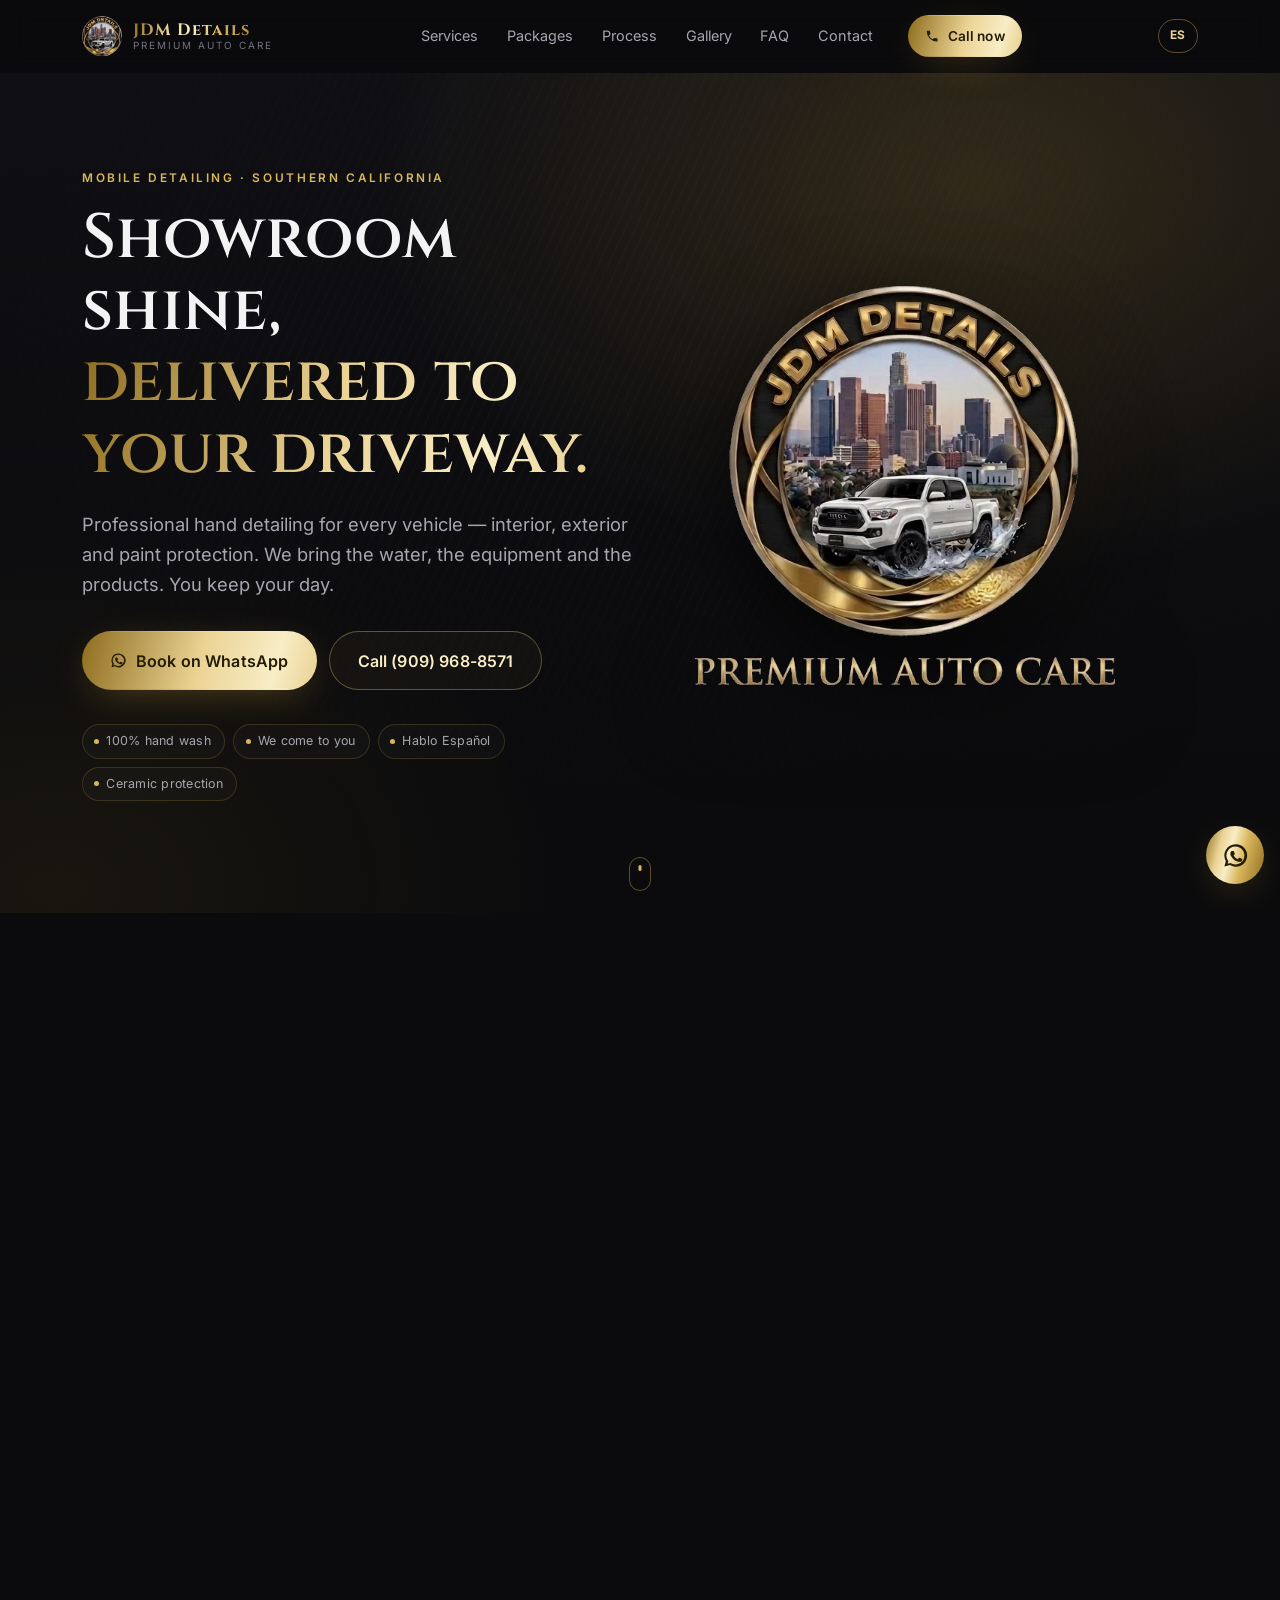
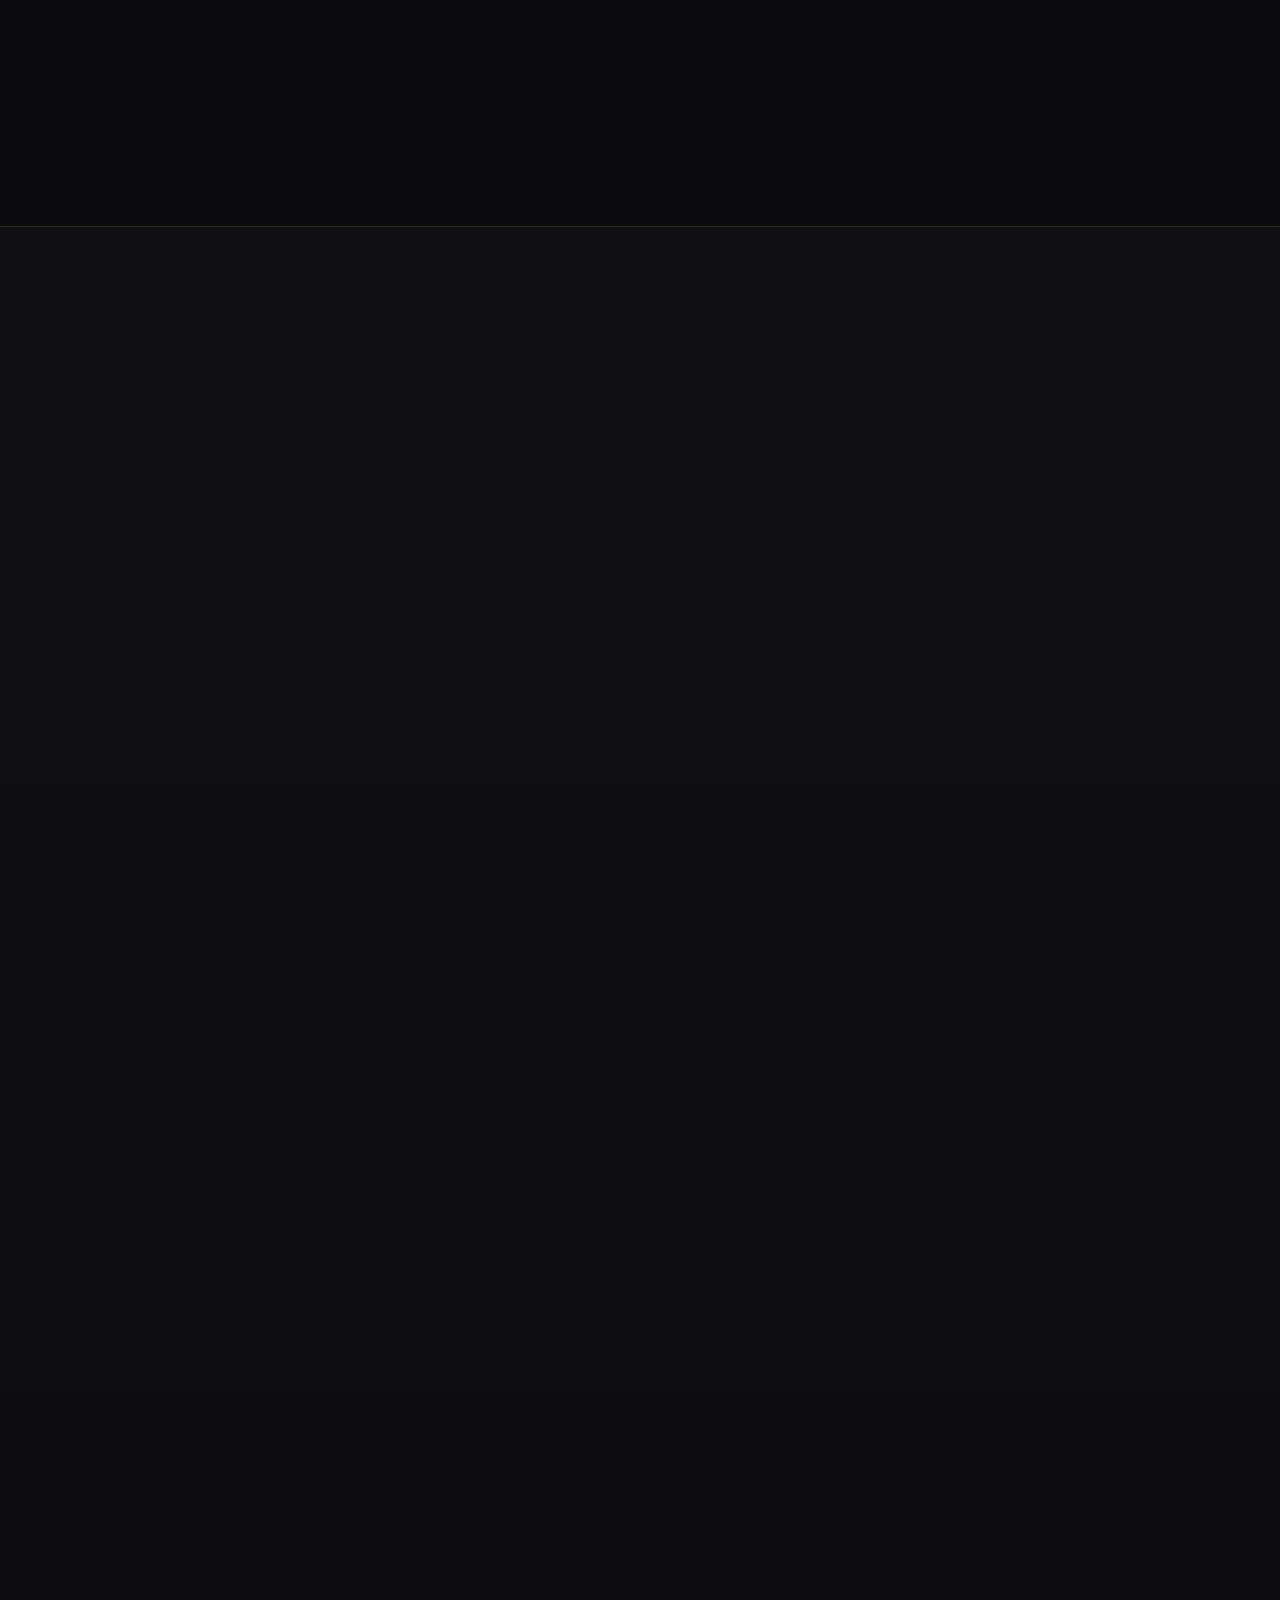
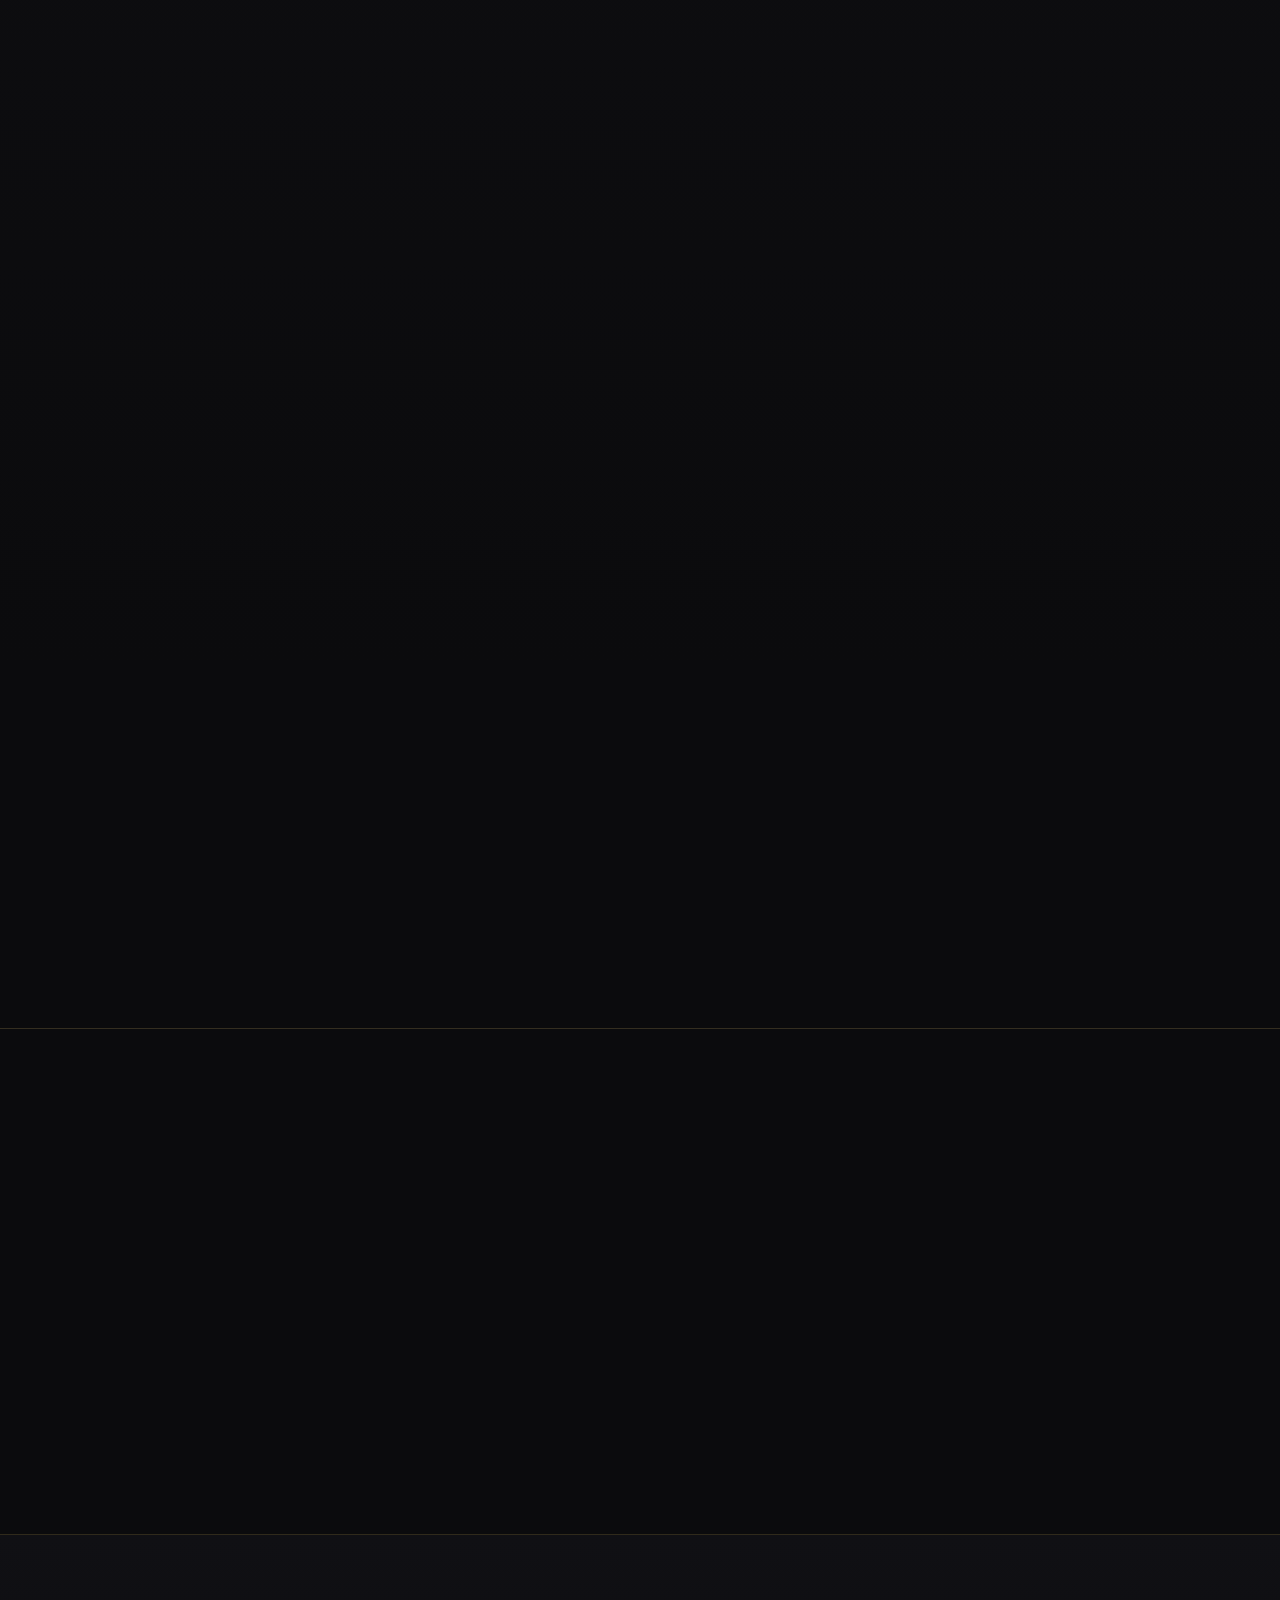
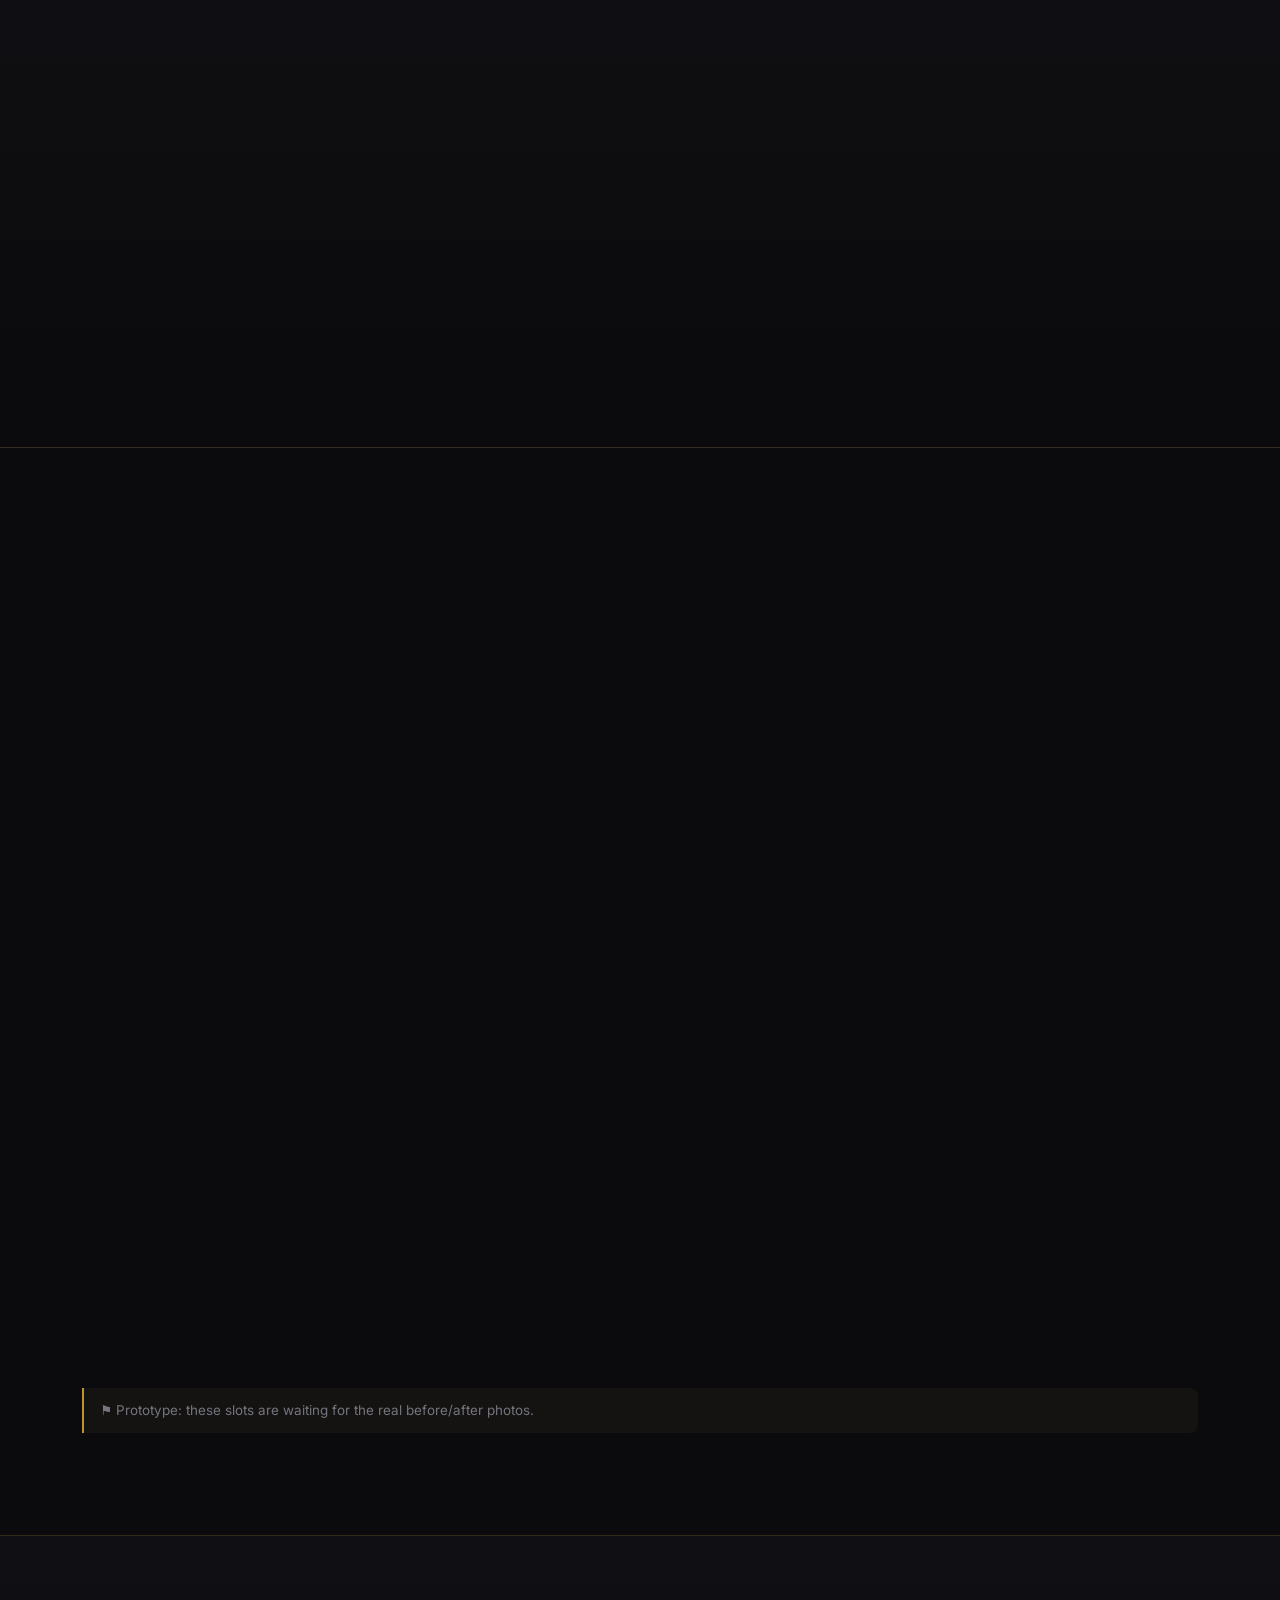
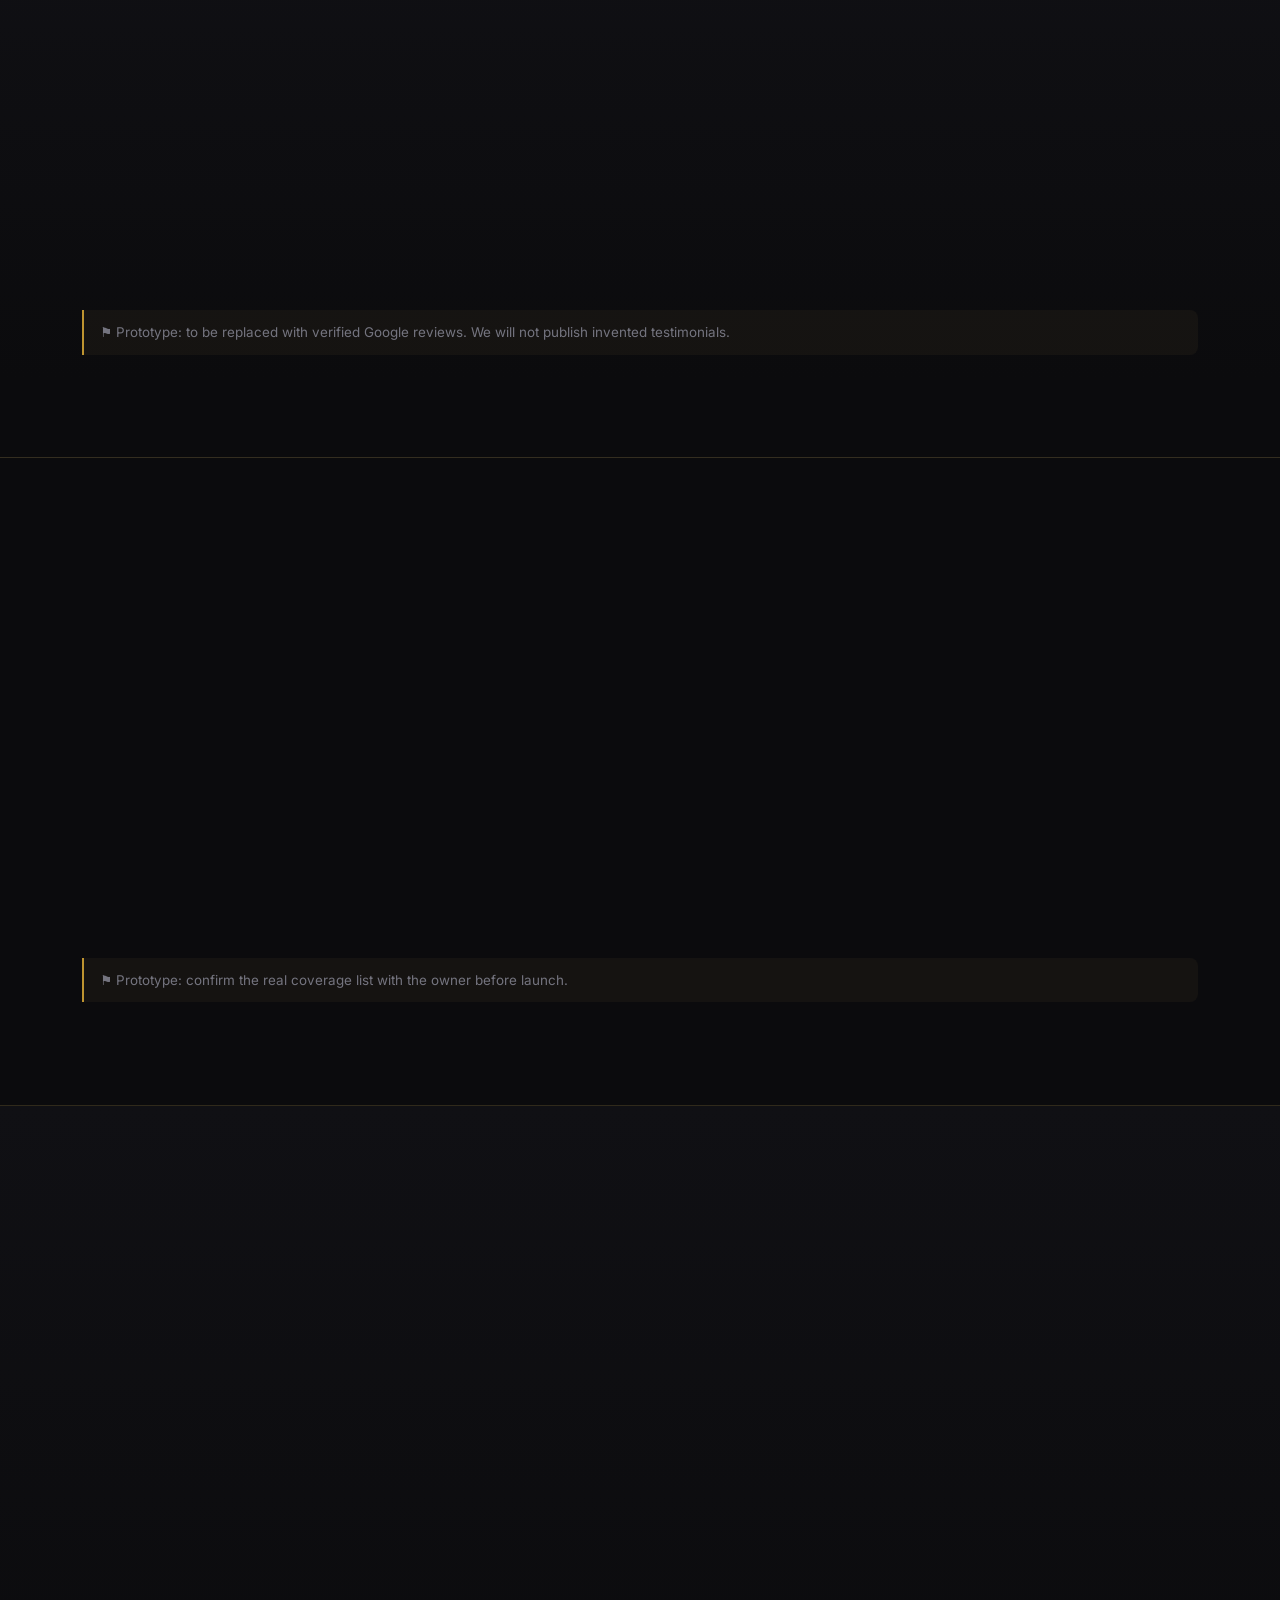
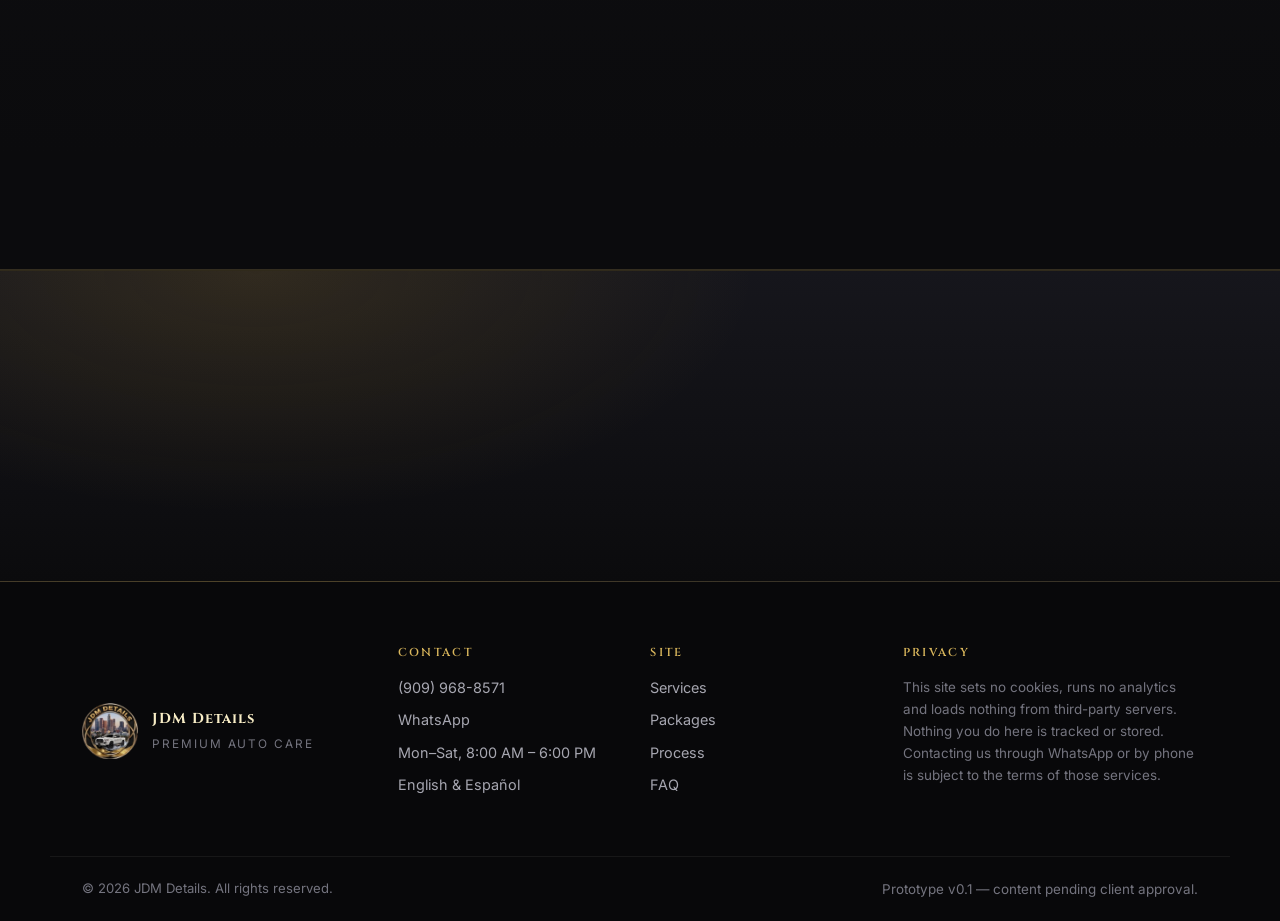
==== index.html @ 89bdc52e "feat: prototipo v0.1 del sitio de JDM Details Sitio informativo one-page, responsive y bilingue EN/E" ====
<!DOCTYPE html>
<html lang="en" data-lang="en">
<head>
<meta charset="utf-8">
<meta name="viewport" content="width=device-width, initial-scale=1, viewport-fit=cover">
<meta http-equiv="Content-Security-Policy" content="default-src 'self'; img-src 'self' data:; style-src 'self'; script-src 'self'; font-src 'self'; connect-src 'none'; object-src 'none'; base-uri 'none'; form-action 'none'; frame-ancestors 'none'; upgrade-insecure-requests">
<meta name="referrer" content="strict-origin-when-cross-origin">
<meta name="color-scheme" content="dark">
<meta name="theme-color" content="#0B0B0D">

<title>JDM Details — Premium Auto Care | Mobile Detailing</title>
<meta name="description" content="Professional mobile auto detailing. Hand wash, deep interior cleaning, clay bar decontamination and ceramic spray protection. We come to you. Hablo Español. Call (909) 968-8571.">
<link rel="canonical" href="https://jdmdetails.com/">

<meta property="og:type" content="website">
<meta property="og:site_name" content="JDM Details">
<meta property="og:title" content="JDM Details — Premium Auto Care">
<meta property="og:description" content="Professional mobile auto detailing. Showroom shine, delivered to your driveway. Hablo Español.">
<meta property="og:url" content="https://jdmdetails.com/">
<meta property="og:image" content="https://jdmdetails.com/assets/img/og-image.jpg">
<meta property="og:image:width" content="1200">
<meta property="og:image:height" content="630">
<meta property="og:image:alt" content="JDM Details — Premium Auto Care">
<meta name="twitter:card" content="summary_large_image">

<link rel="icon" href="/favicon.ico" sizes="any">
<link rel="icon" href="/assets/img/favicon-32.png" type="image/png" sizes="32x32">
<link rel="apple-touch-icon" href="/assets/img/apple-touch-icon.png">
<link rel="manifest" href="/site.webmanifest">

<link rel="preload" href="/assets/fonts/cinzel-latin.woff2" as="font" type="font/woff2" crossorigin>
<link rel="preload" href="/assets/fonts/inter-latin.woff2" as="font" type="font/woff2" crossorigin>
<link rel="stylesheet" href="/assets/css/styles.css">
<script src="/assets/js/main.js" defer></script>
</head>
<body>

<a class="skip-link" href="#main" data-i18n="a11y.skip">Skip to content</a>

<!-- ══ HEADER ══ -->
<header class="site-header" id="site-header">
  <div class="container header-inner">
    <a class="brand" href="#top" aria-label="JDM Details — Premium Auto Care">
      <picture>
        <source srcset="/assets/img/logo-emblem.webp" type="image/webp">
        <img src="/assets/img/logo-emblem.png" alt="" width="512" height="512" class="brand-mark" decoding="async">
      </picture>
      <span class="brand-text">
        <strong>JDM Details</strong>
        <em data-i18n="brand.tagline">Premium Auto Care</em>
      </span>
    </a>

    <nav class="nav" id="nav" aria-label="Main">
      <ul class="nav-list">
        <li><a href="#services" data-i18n="nav.services">Services</a></li>
        <li><a href="#packages" data-i18n="nav.packages">Packages</a></li>
        <li><a href="#process" data-i18n="nav.process">Process</a></li>
        <li><a href="#gallery" data-i18n="nav.gallery">Gallery</a></li>
        <li><a href="#faq" data-i18n="nav.faq">FAQ</a></li>
        <li><a href="#contact" data-i18n="nav.contact">Contact</a></li>
      </ul>
      <div class="nav-actions">
        <a class="btn btn-gold btn-sm" href="tel:+19099688571">
          <svg class="ico" viewBox="0 0 24 24" aria-hidden="true"><path d="M6.6 10.8a15.1 15.1 0 0 0 6.6 6.6l2.2-2.2a1 1 0 0 1 1-.24 11.4 11.4 0 0 0 3.6.58 1 1 0 0 1 1 1V20a1 1 0 0 1-1 1A17 17 0 0 1 3 4a1 1 0 0 1 1-1h3.5a1 1 0 0 1 1 1 11.4 11.4 0 0 0 .58 3.6 1 1 0 0 1-.25 1z"/></svg>
          <span data-i18n="cta.call">Call now</span>
        </a>
      </div>
    </nav>

    <!-- Always visible, on every breakpoint -->
    <div class="header-side">
      <button type="button" class="lang-toggle" id="lang-toggle" aria-label="Cambiar a español">
        <span aria-hidden="true">ES</span>
      </button>
      <button type="button" class="burger" id="burger" aria-controls="nav" aria-expanded="false" aria-label="Open menu">
        <span></span><span></span><span></span>
      </button>
    </div>
  </div>
</header>

<main id="main">

<!-- ══ HERO ══ -->
<section class="hero" id="top">
  <div class="hero-bg" aria-hidden="true"></div>
  <div class="container hero-inner">
    <div class="hero-copy">
      <p class="eyebrow" data-i18n="hero.eyebrow">Mobile detailing · Southern California</p>
      <h1 class="hero-title">
        <span data-i18n="hero.title.1">Showroom shine,</span>
        <span class="grad" data-i18n="hero.title.2">delivered to your driveway.</span>
      </h1>
      <p class="hero-sub" data-i18n="hero.sub">Professional hand detailing for every vehicle — interior, exterior and paint protection. We bring the water, the equipment and the products. You keep your day.</p>

      <div class="hero-cta">
        <a class="btn btn-gold btn-lg" href="https://wa.me/19099688571?text=Hi%20JDM%20Details%2C%20I%27d%20like%20to%20book%20a%20detail." target="_blank" rel="noopener noreferrer">
          <svg class="ico" viewBox="0 0 24 24" aria-hidden="true"><path d="M12 2a10 10 0 0 0-8.6 15l-1.3 4.8 5-1.3A10 10 0 1 0 12 2m0 2a8 8 0 1 1-4.1 14.9l-.4-.2-2.5.7.7-2.4-.3-.4A8 8 0 0 1 12 4m-3 3.9c-.2 0-.5.1-.7.4-.3.3-.9.9-.9 2.1s.9 2.4 1 2.6c.2.2 1.8 2.9 4.5 3.9 2.2.9 2.7.7 3.2.7s1.5-.6 1.7-1.2.2-1.1.2-1.2l-.5-.3-1.8-.9c-.2-.1-.4-.2-.6.1l-.8 1c-.2.2-.3.2-.5.1a6.5 6.5 0 0 1-1.9-1.2 7.2 7.2 0 0 1-1.4-1.7c-.1-.3 0-.4.1-.5l.4-.5.3-.5v-.5l-.8-2c-.2-.5-.4-.4-.6-.4z"/></svg>
          <span data-i18n="cta.whatsapp">Book on WhatsApp</span>
        </a>
        <a class="btn btn-ghost btn-lg" href="tel:+19099688571">
          <span data-i18n="cta.callNumber">Call (909) 968-8571</span>
        </a>
      </div>

      <ul class="chips" aria-label="Highlights">
        <li data-i18n="chip.1">100% hand wash</li>
        <li data-i18n="chip.2">We come to you</li>
        <li data-i18n="chip.3">Hablo Español</li>
        <li data-i18n="chip.4">Ceramic protection</li>
      </ul>
    </div>

    <div class="hero-logo">
      <div class="logo-glow" aria-hidden="true"></div>
      <picture>
        <source srcset="/assets/img/logo-lockup.webp" type="image/webp">
        <img src="/assets/img/logo-lockup.png" alt="JDM Details — Premium Auto Care" width="560" height="532" fetchpriority="high" decoding="async">
      </picture>
    </div>
  </div>

  <a class="scroll-hint" href="#services" aria-hidden="true" tabindex="-1"><span></span></a>
</section>

<!-- ══ SERVICES ══ -->
<section class="section" id="services" aria-labelledby="services-h">
  <div class="container">
    <header class="section-head">
      <p class="eyebrow" data-i18n="services.eyebrow">What we do</p>
      <h2 id="services-h" data-i18n="services.title">Detailing done by hand, start to finish</h2>
      <p class="lede" data-i18n="services.lede">No brushes, no shortcuts. Every step below is part of how we work — combine them in the package that fits your car.</p>
    </header>

    <div class="grid grid-3">
      <article class="card">
        <div class="card-ico" aria-hidden="true">
          <svg viewBox="0 0 24 24"><path d="M12 2.7c-2.6 3.5-5.6 7-5.6 10.4a5.6 5.6 0 1 0 11.2 0c0-3.4-3-6.9-5.6-10.4"/></svg>
        </div>
        <h3 data-i18n="svc.1.t">Hand wash &amp; dry</h3>
        <p data-i18n="svc.1.d">Two-bucket hand wash with pH-balanced soap, finished with a scratch-free microfiber dry.</p>
      </article>

      <article class="card">
        <div class="card-ico" aria-hidden="true">
          <svg viewBox="0 0 24 24"><circle cx="12" cy="12" r="8.6"/><circle cx="12" cy="12" r="3.4"/><path d="M12 3.4v5.2M12 15.4v5.2M3.4 12h5.2M15.4 12h5.2"/></svg>
        </div>
        <h3 data-i18n="svc.2.t">Wheels &amp; tires</h3>
        <p data-i18n="svc.2.d">Deep wheel and barrel cleaning, brake dust removal and a high-gloss tire dressing.</p>
      </article>

      <article class="card">
        <div class="card-ico" aria-hidden="true">
          <svg viewBox="0 0 24 24"><path d="M4.5 12.5 12 5l7.5 7.5"/><path d="M6.5 11v7.5h11V11"/><path d="M9.8 18.5v-4h4.4v4"/></svg>
        </div>
        <h3 data-i18n="svc.3.t">Full interior clean</h3>
        <p data-i18n="svc.3.d">Vacuum of seats, carpets, mats and trunk, plus a full wipe-down of dash, console and door panels.</p>
      </article>

      <article class="card">
        <div class="card-ico" aria-hidden="true">
          <svg viewBox="0 0 24 24"><path d="M6 20V9.5C6 6.5 8.7 4 12 4s6 2.5 6 5.5V20z"/><path d="M6 14.5h12"/><path d="M9.5 20v-5.5M14.5 20v-5.5"/></svg>
        </div>
        <h3 data-i18n="svc.4.t">Shampoo extraction</h3>
        <p data-i18n="svc.4.d">Hot-water shampoo extraction that lifts stains and embedded dirt out of cloth seats and carpets.</p>
      </article>

      <article class="card">
        <div class="card-ico" aria-hidden="true">
          <svg viewBox="0 0 24 24"><rect x="4.5" y="7.5" width="15" height="9" rx="2"/><path d="M4.5 12h15"/><path d="M8 4.5v3M16 16.5v3"/></svg>
        </div>
        <h3 data-i18n="svc.5.t">Clay bar decontamination</h3>
        <p data-i18n="svc.5.d">Removes iron, road grime and bonded contaminants a wash can't reach, leaving the paint glass-smooth.</p>
      </article>

      <article class="card">
        <div class="card-ico" aria-hidden="true">
          <svg viewBox="0 0 24 24"><path d="M12 3.2 19 6v6.2c0 4-2.9 7.2-7 8.6-4.1-1.4-7-4.6-7-8.6V6z"/><path d="m9.2 12.2 2 2 3.6-3.9"/></svg>
        </div>
        <h3 data-i18n="svc.6.t">Ceramic spray protection</h3>
        <p data-i18n="svc.6.d">Premium ceramic spray wax for extreme gloss, water repellency and lasting protection.</p>
      </article>
    </div>
  </div>
</section>

<!-- ══ PACKAGES ══ -->
<section class="section section-alt" id="packages" aria-labelledby="packages-h">
  <div class="container">
    <header class="section-head">
      <p class="eyebrow" data-i18n="pkg.eyebrow">Packages</p>
      <h2 id="packages-h" data-i18n="pkg.title">Pick the level of detail your car needs</h2>
      <p class="lede" data-i18n="pkg.lede">Three packages, one standard of work. Final price depends on vehicle size and condition — ask us and we'll quote you in minutes.</p>
    </header>

    <div class="grid grid-3 pkg-grid">

      <!-- STANDARD -->
      <article class="pkg">
        <header class="pkg-head">
          <h3 data-i18n="pkg.std.name">Standard Detail</h3>
          <p class="pkg-desc" data-i18n="pkg.std.desc">The essential reset. Clean inside and out, done properly by hand.</p>
          <p class="pkg-price"><span data-i18n="pkg.askPrice">Ask for price</span></p>
        </header>
        <div class="pkg-body">
          <p class="pkg-group" data-i18n="pkg.exterior">Exterior care</p>
          <ul class="ticks">
            <li><strong data-i18n="pkg.std.ex.1.t">Hand wash &amp; dry.</strong> <span data-i18n="pkg.std.ex.1.d">Gentle exterior hand wash with a scratch-free microfiber dry.</span></li>
            <li><strong data-i18n="pkg.std.ex.2.t">Tires &amp; wheels.</strong> <span data-i18n="pkg.std.ex.2.d">Deep tire cleaning finished with a high-gloss tire shine.</span></li>
            <li><strong data-i18n="pkg.std.ex.3.t">Crystal-clear glass.</strong> <span data-i18n="pkg.std.ex.3.d">Complete interior and exterior window and mirror cleaning.</span></li>
          </ul>
          <p class="pkg-group" data-i18n="pkg.interior">Interior care</p>
          <ul class="ticks">
            <li><strong data-i18n="pkg.std.in.1.t">Full interior cleaning.</strong> <span data-i18n="pkg.std.in.1.d">Thorough cleaning covering all main cabin surfaces.</span></li>
            <li><strong data-i18n="pkg.std.in.2.t">Interior vacuuming.</strong> <span data-i18n="pkg.std.in.2.d">Complete vacuuming of seats, floor mats and carpets.</span></li>
            <li><strong data-i18n="pkg.std.in.3.t">Panels &amp; dashboard wipe-down.</strong> <span data-i18n="pkg.std.in.3.d">Dusting and dirt removal from door panels, center console and dashboard.</span></li>
          </ul>
        </div>
        <footer class="pkg-foot">
          <a class="btn btn-ghost btn-block" href="https://wa.me/19099688571?text=Hi%20JDM%20Details%2C%20I%27m%20interested%20in%20the%20Standard%20Detail%20package." target="_blank" rel="noopener noreferrer" data-i18n="pkg.book">Book this package</a>
        </footer>
      </article>

      <!-- DELUXE -->
      <article class="pkg">
        <header class="pkg-head">
          <h3 data-i18n="pkg.dlx.name">Deluxe Detail</h3>
          <p class="pkg-desc" data-i18n="pkg.dlx.desc">Interior-focused. Cleans, refreshes and protects the surfaces you touch every day.</p>
          <p class="pkg-price"><span data-i18n="pkg.askPrice">Ask for price</span></p>
        </header>
        <div class="pkg-body">
          <p class="pkg-group" data-i18n="pkg.exterior">Exterior care</p>
          <ul class="ticks">
            <li><strong data-i18n="pkg.dlx.ex.1.t">Hand wash &amp; dry.</strong> <span data-i18n="pkg.dlx.ex.1.d">Gentle hand wash followed by a scratch-free microfiber towel dry.</span></li>
          </ul>
          <p class="pkg-group" data-i18n="pkg.interior">Interior care</p>
          <ul class="ticks">
            <li><strong data-i18n="pkg.dlx.in.1.t">Full interior vacuum.</strong> <span data-i18n="pkg.dlx.in.1.d">Thorough vacuuming of all seats, floor mats, carpets and trunk.</span></li>
            <li><strong data-i18n="pkg.dlx.in.2.t">Panels &amp; surfaces wipe-down.</strong> <span data-i18n="pkg.dlx.in.2.d">Cleaning and dust removal from dashboard, center console and door panels.</span></li>
            <li><strong data-i18n="pkg.dlx.in.3.t">Light upholstery cleaning.</strong> <span data-i18n="pkg.dlx.in.3.d">Spot treatment and light cleansing to refresh fabric seats and carpets.</span></li>
            <li><strong data-i18n="pkg.dlx.in.4.t">Condition &amp; protect.</strong> <span data-i18n="pkg.dlx.in.4.d">Premium protectant on vinyl, rubber and plastics, plus leather conditioning to prevent drying and cracking.</span></li>
            <li><strong data-i18n="pkg.dlx.in.5.t">Streak-free interior glass.</strong> <span data-i18n="pkg.dlx.in.5.d">Crystal-clear window and mirror cleaning.</span></li>
            <li><strong data-i18n="pkg.dlx.in.6.t">Air freshener.</strong> <span data-i18n="pkg.dlx.in.6.d">Fresh scent finish to leave your car smelling great.</span></li>
          </ul>
        </div>
        <footer class="pkg-foot">
          <a class="btn btn-ghost btn-block" href="https://wa.me/19099688571?text=Hi%20JDM%20Details%2C%20I%27m%20interested%20in%20the%20Deluxe%20Detail%20package." target="_blank" rel="noopener noreferrer" data-i18n="pkg.book">Book this package</a>
        </footer>
      </article>

      <!-- PREMIUM -->
      <article class="pkg pkg-featured">
        <p class="pkg-badge" data-i18n="pkg.badge">Most complete</p>
        <header class="pkg-head">
          <h3 data-i18n="pkg.prm.name">Premium Wash</h3>
          <p class="pkg-desc" data-i18n="pkg.prm.desc">Full decontamination, ceramic protection and deep shampoo extraction. The closest thing to new.</p>
          <p class="pkg-price"><span data-i18n="pkg.askPrice">Ask for price</span></p>
        </header>
        <div class="pkg-body">
          <p class="pkg-group" data-i18n="pkg.exterior">Exterior care</p>
          <ul class="ticks">
            <li><strong data-i18n="pkg.prm.ex.1.t">Hand wash &amp; decontamination.</strong> <span data-i18n="pkg.prm.ex.1.d">Thorough hand wash removing road grime, iron and surface contaminants.</span></li>
            <li><strong data-i18n="pkg.prm.ex.2.t">Clay bar treatment.</strong> <span data-i18n="pkg.prm.ex.2.d">Deep cleansing to leave the paint completely smooth.</span></li>
            <li><strong data-i18n="pkg.prm.ex.3.t">Wheels &amp; tires.</strong> <span data-i18n="pkg.prm.ex.3.d">Deep wheel cleaning and tire shine application.</span></li>
            <li><strong data-i18n="pkg.prm.ex.4.t">Ceramic spray protection.</strong> <span data-i18n="pkg.prm.ex.4.d">Premium ceramic spray wax for extreme gloss, water repellency and lasting protection.</span></li>
          </ul>
          <p class="pkg-group" data-i18n="pkg.interior">Interior care</p>
          <ul class="ticks">
            <li><strong data-i18n="pkg.prm.in.1.t">Vacuuming.</strong> <span data-i18n="pkg.prm.in.1.d">Complete vacuum of seats, carpets, floor mats and trunk.</span></li>
            <li><strong data-i18n="pkg.prm.in.2.t">Panels &amp; surfaces cleaned.</strong> <span data-i18n="pkg.prm.in.2.d">Deep cleaning and wipe-down of dash, center console, door panels and cup holders.</span></li>
            <li><strong data-i18n="pkg.prm.in.3.t">Shampoo extraction.</strong> <span data-i18n="pkg.prm.in.3.d">Deep shampoo treatment for all cloth seats and carpeted floors to lift stains and dirt.</span></li>
            <li><strong data-i18n="pkg.prm.in.4.t">Streak-free glass.</strong> <span data-i18n="pkg.prm.in.4.d">Crystal-clear cleaning on all interior and exterior glass and mirrors.</span></li>
            <li><strong data-i18n="pkg.prm.in.5.t">Air freshener.</strong> <span data-i18n="pkg.prm.in.5.d">Premium scent finish to leave your vehicle smelling fresh.</span></li>
          </ul>
        </div>
        <footer class="pkg-foot">
          <a class="btn btn-gold btn-block" href="https://wa.me/19099688571?text=Hi%20JDM%20Details%2C%20I%27m%20interested%20in%20the%20Premium%20Wash%20package." target="_blank" rel="noopener noreferrer" data-i18n="pkg.book">Book this package</a>
        </footer>
      </article>
    </div>

    <!-- COMPARISON -->
    <div class="compare-wrap">
      <h3 class="compare-title" data-i18n="cmp.title">Side-by-side comparison</h3>
      <div class="table-scroll" tabindex="0" role="region" aria-labelledby="cmp-cap">
        <table class="compare">
          <caption id="cmp-cap" class="sr-only" data-i18n="cmp.caption">Comparison of what is included in each JDM Details package</caption>
          <thead>
            <tr>
              <th scope="col" data-i18n="cmp.included">What's included</th>
              <th scope="col" data-i18n="pkg.std.name">Standard Detail</th>
              <th scope="col" data-i18n="pkg.dlx.name">Deluxe Detail</th>
              <th scope="col" data-i18n="pkg.prm.name">Premium Wash</th>
            </tr>
          </thead>
          <tbody>
            <tr><th scope="row" data-i18n="cmp.r1">Hand wash &amp; microfiber dry</th><td data-yes></td><td data-yes></td><td data-yes></td></tr>
            <tr><th scope="row" data-i18n="cmp.r2">Wheels &amp; tire shine</th><td data-yes></td><td data-no></td><td data-yes></td></tr>
            <tr><th scope="row" data-i18n="cmp.r3">Exterior glass</th><td data-yes></td><td data-no></td><td data-yes></td></tr>
            <tr><th scope="row" data-i18n="cmp.r4">Interior glass</th><td data-yes></td><td data-yes></td><td data-yes></td></tr>
            <tr><th scope="row" data-i18n="cmp.r5">Interior vacuum (seats, mats, carpets)</th><td data-yes></td><td data-yes></td><td data-yes></td></tr>
            <tr><th scope="row" data-i18n="cmp.r6">Trunk vacuum</th><td data-no></td><td data-yes></td><td data-yes></td></tr>
            <tr><th scope="row" data-i18n="cmp.r7">Panels, dash &amp; console wipe-down</th><td data-yes></td><td data-yes></td><td data-yes></td></tr>
            <tr><th scope="row" data-i18n="cmp.r8">Light upholstery cleaning</th><td data-no></td><td data-yes></td><td data-no></td></tr>
            <tr><th scope="row" data-i18n="cmp.r9">Condition &amp; protect (vinyl, leather)</th><td data-no></td><td data-yes></td><td data-no></td></tr>
            <tr><th scope="row" data-i18n="cmp.r10">Air freshener</th><td data-no></td><td data-yes></td><td data-yes></td></tr>
            <tr><th scope="row" data-i18n="cmp.r11">Clay bar decontamination</th><td data-no></td><td data-no></td><td data-yes></td></tr>
            <tr><th scope="row" data-i18n="cmp.r12">Ceramic spray protection</th><td data-no></td><td data-no></td><td data-yes></td></tr>
            <tr><th scope="row" data-i18n="cmp.r13">Hot-water shampoo extraction</th><td data-no></td><td data-no></td><td data-yes></td></tr>
          </tbody>
        </table>
      </div>
      <p class="table-note" data-i18n="cmp.note">Need something that isn't on the list — engine bay, headlight restoration, pet hair removal? Ask us, we quote custom jobs.</p>
    </div>
  </div>
</section>

<!-- ══ PROCESS ══ -->
<section class="section" id="process" aria-labelledby="process-h">
  <div class="container">
    <header class="section-head">
      <p class="eyebrow" data-i18n="proc.eyebrow">How it works</p>
      <h2 id="process-h" data-i18n="proc.title">Four steps, zero hassle</h2>
    </header>
    <ol class="steps">
      <li class="step">
        <span class="step-n" aria-hidden="true">01</span>
        <h3 data-i18n="proc.1.t">Tell us about your car</h3>
        <p data-i18n="proc.1.d">Send us a message with the make, model and a couple of photos. We confirm the package and the price up front.</p>
      </li>
      <li class="step">
        <span class="step-n" aria-hidden="true">02</span>
        <h3 data-i18n="proc.2.t">Pick a time and place</h3>
        <p data-i18n="proc.2.d">Home, office or wherever the car is parked. We only need a space to work around the vehicle.</p>
      </li>
      <li class="step">
        <span class="step-n" aria-hidden="true">03</span>
        <h3 data-i18n="proc.3.t">We detail it by hand</h3>
        <p data-i18n="proc.3.d">We arrive with our own water, power and professional products. Most jobs take between 1 and 4 hours.</p>
      </li>
      <li class="step">
        <span class="step-n" aria-hidden="true">04</span>
        <h3 data-i18n="proc.4.t">You inspect it before we leave</h3>
        <p data-i18n="proc.4.d">We walk the car with you. If something isn't right, we fix it on the spot.</p>
      </li>
    </ol>
  </div>
</section>

<!-- ══ WHY US ══ -->
<section class="section section-alt" id="why" aria-labelledby="why-h">
  <div class="container">
    <header class="section-head">
      <p class="eyebrow" data-i18n="why.eyebrow">Why JDM Details</p>
      <h2 id="why-h" data-i18n="why.title">The difference is in what we don't skip</h2>
    </header>
    <div class="grid grid-4">
      <article class="mini">
        <h3 data-i18n="why.1.t">Hand wash only</h3>
        <p data-i18n="why.1.d">No automatic brushes, no spinning strips. Just microfiber, clean water and technique that doesn't leave swirl marks.</p>
      </article>
      <article class="mini">
        <h3 data-i18n="why.2.t">We come to you</h3>
        <p data-i18n="why.2.d">Fully mobile service. No drop-off, no waiting room, no losing half a Saturday.</p>
      </article>
      <article class="mini">
        <h3 data-i18n="why.3.t">Professional products</h3>
        <p data-i18n="why.3.d">pH-balanced soaps, ceramic sprays and conditioners chosen to protect paint, leather and trim — not just to shine for a day.</p>
      </article>
      <article class="mini">
        <h3 data-i18n="why.4.t">Hablamos español</h3>
        <p data-i18n="why.4.d">Atención completa en español o inglés, sin intermediarios y sin malentendidos.</p>
      </article>
    </div>
  </div>
</section>

<!-- ══ GALLERY ══ -->
<section class="section" id="gallery" aria-labelledby="gallery-h">
  <div class="container">
    <header class="section-head">
      <p class="eyebrow" data-i18n="gal.eyebrow">Our work</p>
      <h2 id="gallery-h" data-i18n="gal.title">Before and after</h2>
      <p class="lede" data-i18n="gal.lede">Real vehicles, real results. Photos coming from our most recent jobs.</p>
    </header>
    <div class="gallery">
      <figure class="shot"><div class="shot-ph" aria-hidden="true"></div><figcaption><span data-i18n="gal.slot">Photo slot</span> 01</figcaption></figure>
      <figure class="shot"><div class="shot-ph" aria-hidden="true"></div><figcaption><span data-i18n="gal.slot">Photo slot</span> 02</figcaption></figure>
      <figure class="shot"><div class="shot-ph" aria-hidden="true"></div><figcaption><span data-i18n="gal.slot">Photo slot</span> 03</figcaption></figure>
      <figure class="shot"><div class="shot-ph" aria-hidden="true"></div><figcaption><span data-i18n="gal.slot">Photo slot</span> 04</figcaption></figure>
      <figure class="shot"><div class="shot-ph" aria-hidden="true"></div><figcaption><span data-i18n="gal.slot">Photo slot</span> 05</figcaption></figure>
      <figure class="shot"><div class="shot-ph" aria-hidden="true"></div><figcaption><span data-i18n="gal.slot">Photo slot</span> 06</figcaption></figure>
    </div>
    <p class="placeholder-note" data-i18n="gal.note">⚑ Prototype: these slots are waiting for the real before/after photos.</p>
  </div>
</section>

<!-- ══ TESTIMONIALS ══ -->
<section class="section section-alt" id="reviews" aria-labelledby="reviews-h">
  <div class="container">
    <header class="section-head">
      <p class="eyebrow" data-i18n="rev.eyebrow">Customers</p>
      <h2 id="reviews-h" data-i18n="rev.title">What people say</h2>
    </header>
    <div class="grid grid-3">
      <blockquote class="quote is-placeholder"><p data-i18n="rev.ph">Real customer review pending.</p><cite data-i18n="rev.cite">— Name, vehicle</cite></blockquote>
      <blockquote class="quote is-placeholder"><p data-i18n="rev.ph">Real customer review pending.</p><cite data-i18n="rev.cite">— Name, vehicle</cite></blockquote>
      <blockquote class="quote is-placeholder"><p data-i18n="rev.ph">Real customer review pending.</p><cite data-i18n="rev.cite">— Name, vehicle</cite></blockquote>
    </div>
    <p class="placeholder-note" data-i18n="rev.note">⚑ Prototype: to be replaced with verified Google reviews. We will not publish invented testimonials.</p>
  </div>
</section>

<!-- ══ SERVICE AREA ══ -->
<section class="section" id="area" aria-labelledby="area-h">
  <div class="container">
    <header class="section-head">
      <p class="eyebrow" data-i18n="area.eyebrow">Coverage</p>
      <h2 id="area-h" data-i18n="area.title">Where we work</h2>
      <p class="lede" data-i18n="area.lede">Mobile service across the Inland Empire and the greater Los Angeles area. Outside the list? Message us — we often travel further.</p>
    </header>
    <ul class="area-list">
      <li>Ontario</li><li>Rancho Cucamonga</li><li>Fontana</li><li>Upland</li>
      <li>Chino</li><li>Chino Hills</li><li>Pomona</li><li>Claremont</li>
      <li>Montclair</li><li>Riverside</li><li>Corona</li><li>Eastvale</li>
      <li>San Bernardino</li><li>Colton</li><li>Redlands</li><li>Los Angeles</li>
    </ul>
    <p class="placeholder-note" data-i18n="area.note">⚑ Prototype: confirm the real coverage list with the owner before launch.</p>
  </div>
</section>

<!-- ══ FAQ ══ -->
<section class="section section-alt" id="faq" aria-labelledby="faq-h">
  <div class="container container-narrow">
    <header class="section-head">
      <p class="eyebrow" data-i18n="faq.eyebrow">FAQ</p>
      <h2 id="faq-h" data-i18n="faq.title">Questions we get asked</h2>
    </header>
    <div class="faq">
      <details class="qa">
        <summary data-i18n="faq.1.q">How long does a detail take?</summary>
        <div class="qa-body"><p data-i18n="faq.1.a">A Standard Detail usually takes 1 to 2 hours. Deluxe runs 2 to 3 hours, and a Premium Wash with clay bar and shampoo extraction can take 3 to 4 hours depending on the size and condition of the vehicle.</p></div>
      </details>
      <details class="qa">
        <summary data-i18n="faq.2.q">Do you need water and electricity from me?</summary>
        <div class="qa-body"><p data-i18n="faq.2.a">No. We arrive fully self-contained with our own water and power. If a hookup is available and you prefer we use it, that's fine too — just let us know when you book.</p></div>
      </details>
      <details class="qa">
        <summary data-i18n="faq.3.q">What is clay bar treatment and do I need it?</summary>
        <div class="qa-body"><p data-i18n="faq.3.a">Clay bar removes contaminants bonded to the paint that washing alone cannot lift — industrial fallout, rail dust, overspray. If your paint feels rough after a wash, you need it. It is included in the Premium Wash.</p></div>
      </details>
      <details class="qa">
        <summary data-i18n="faq.4.q">How long does ceramic spray protection last?</summary>
        <div class="qa-body"><p data-i18n="faq.4.a">A premium ceramic spray typically lasts a few months depending on weather, parking conditions and how often the car is washed. It is not a permanent ceramic coating, but it gives you real gloss and water repellency at a fraction of the cost.</p></div>
      </details>
      <details class="qa">
        <summary data-i18n="faq.5.q">Do you take trucks, SUVs and vans?</summary>
        <div class="qa-body"><p data-i18n="faq.5.a">Yes. Pricing scales with vehicle size and condition, which is why we confirm the quote before we book. Send a photo and we'll give you an exact number.</p></div>
      </details>
      <details class="qa">
        <summary data-i18n="faq.6.q">How should I prepare my car?</summary>
        <div class="qa-body"><p data-i18n="faq.6.a">Just remove personal belongings and valuables from the cabin and trunk so we can reach every surface. Everything else is on us.</p></div>
      </details>
    </div>
  </div>
</section>

<!-- ══ CTA BAND ══ -->
<section class="cta-band" id="contact" aria-labelledby="cta-h">
  <div class="container cta-inner">
    <div>
      <h2 id="cta-h" data-i18n="cta.title">Ready to see your car look new again?</h2>
      <p data-i18n="cta.sub">Message us with your vehicle and location. We'll confirm the package, the price and the time — usually the same day.</p>
    </div>
    <div class="cta-actions">
      <a class="btn btn-gold btn-lg" href="https://wa.me/19099688571?text=Hi%20JDM%20Details%2C%20I%27d%20like%20to%20book%20a%20detail." target="_blank" rel="noopener noreferrer" data-i18n="cta.whatsapp">Book on WhatsApp</a>
      <a class="btn btn-ghost btn-lg" href="tel:+19099688571" data-i18n="cta.callNumber">Call (909) 968-8571</a>
    </div>
  </div>
</section>

</main>

<!-- ══ FOOTER ══ -->
<footer class="site-footer">
  <div class="container footer-grid">
    <div class="footer-brand">
      <picture>
        <source srcset="/assets/img/logo-emblem.webp" type="image/webp">
        <img src="/assets/img/logo-emblem.png" alt="" width="512" height="512" loading="lazy" decoding="async">
      </picture>
      <p><strong>JDM Details</strong><br><span data-i18n="brand.tagline">Premium Auto Care</span></p>
    </div>

    <div class="footer-col">
      <h3 data-i18n="foot.contact">Contact</h3>
      <ul class="plain">
        <li><a href="tel:+19099688571">(909) 968-8571</a></li>
        <li><a href="https://wa.me/19099688571" target="_blank" rel="noopener noreferrer">WhatsApp</a></li>
        <li data-i18n="foot.hours">Mon–Sat, 8:00 AM – 6:00 PM</li>
        <li data-i18n="foot.lang">English &amp; Español</li>
      </ul>
      <ul class="socials" id="socials" hidden></ul>
    </div>

    <div class="footer-col">
      <h3 data-i18n="foot.nav">Site</h3>
      <ul class="plain">
        <li><a href="#services" data-i18n="nav.services">Services</a></li>
        <li><a href="#packages" data-i18n="nav.packages">Packages</a></li>
        <li><a href="#process" data-i18n="nav.process">Process</a></li>
        <li><a href="#faq" data-i18n="nav.faq">FAQ</a></li>
      </ul>
    </div>

    <div class="footer-col">
      <h3 data-i18n="foot.privacy">Privacy</h3>
      <p class="small" data-i18n="foot.privacyText">This site sets no cookies, runs no analytics and loads nothing from third-party servers. Nothing you do here is tracked or stored. Contacting us through WhatsApp or by phone is subject to the terms of those services.</p>
    </div>
  </div>

  <div class="container footer-bottom">
    <p>© <span id="year">2026</span> JDM Details. <span data-i18n="foot.rights">All rights reserved.</span></p>
    <p class="small" data-i18n="foot.proto">Prototype v0.1 — content pending client approval.</p>
  </div>
</footer>

<a class="fab" href="https://wa.me/19099688571?text=Hi%20JDM%20Details%2C%20I%27d%20like%20to%20book%20a%20detail." target="_blank" rel="noopener noreferrer" aria-label="WhatsApp">
  <svg viewBox="0 0 24 24" aria-hidden="true"><path d="M12 2a10 10 0 0 0-8.6 15l-1.3 4.8 5-1.3A10 10 0 1 0 12 2m0 2a8 8 0 1 1-4.1 14.9l-.4-.2-2.5.7.7-2.4-.3-.4A8 8 0 0 1 12 4m-3 3.9c-.2 0-.5.1-.7.4-.3.3-.9.9-.9 2.1s.9 2.4 1 2.6c.2.2 1.8 2.9 4.5 3.9 2.2.9 2.7.7 3.2.7s1.5-.6 1.7-1.2.2-1.1.2-1.2l-.5-.3-1.8-.9c-.2-.1-.4-.2-.6.1l-.8 1c-.2.2-.3.2-.5.1a6.5 6.5 0 0 1-1.9-1.2 7.2 7.2 0 0 1-1.4-1.7c-.1-.3 0-.4.1-.5l.4-.5.3-.5v-.5l-.8-2c-.2-.5-.4-.4-.6-.4z"/></svg>
</a>

<script type="application/ld+json">
{
  "@context": "https://schema.org",
  "@type": "AutoWash",
  "name": "JDM Details",
  "alternateName": "JDM Details Premium Auto Care",
  "description": "Professional mobile auto detailing: hand wash, deep interior cleaning, clay bar decontamination and ceramic spray protection.",
  "url": "https://jdmdetails.com/",
  "logo": "https://jdmdetails.com/assets/img/logo-emblem.png",
  "image": "https://jdmdetails.com/assets/img/og-image.jpg",
  "telephone": "+1-909-968-8571",
  "priceRange": "$$",
  "currenciesAccepted": "USD",
  "knowsLanguage": ["en", "es"],
  "areaServed": [
    { "@type": "City", "name": "Ontario, CA" },
    { "@type": "City", "name": "Rancho Cucamonga, CA" },
    { "@type": "City", "name": "Fontana, CA" },
    { "@type": "City", "name": "Riverside, CA" },
    { "@type": "City", "name": "Los Angeles, CA" }
  ],
  "openingHoursSpecification": [{
    "@type": "OpeningHoursSpecification",
    "dayOfWeek": ["Monday","Tuesday","Wednesday","Thursday","Friday","Saturday"],
    "opens": "08:00",
    "closes": "18:00"
  }],
  "hasOfferCatalog": {
    "@type": "OfferCatalog",
    "name": "Detailing packages",
    "itemListElement": [
      { "@type": "Offer", "itemOffered": { "@type": "Service", "name": "Standard Detail", "description": "Hand wash and dry, tires and wheels, crystal-clear glass, full interior cleaning, vacuuming, panels and dashboard wipe-down." } },
      { "@type": "Offer", "itemOffered": { "@type": "Service", "name": "Deluxe Detail", "description": "Hand wash and dry, full interior vacuum including trunk, light upholstery cleaning, condition and protect, streak-free interior glass, air freshener." } },
      { "@type": "Offer", "itemOffered": { "@type": "Service", "name": "Premium Wash", "description": "Hand wash and decontamination, clay bar treatment, wheels and tires, ceramic spray protection, shampoo extraction, streak-free glass, air freshener." } }
    ]
  }
}
</script>

</body>
</html>
---- assets/css/styles.css ----
/* ==========================================================================
   JDM Details — Premium Auto Care
   Design system · dark + gold · mobile first
   ========================================================================== */

/* ── Fonts (self-hosted, no third-party requests) ───────────────────────── */
@font-face {
  font-family: 'Cinzel';
  font-style: normal;
  font-weight: 400 900;
  font-display: swap;
  src: url('/assets/fonts/cinzel-latin.woff2') format('woff2');
  unicode-range: U+0000-00FF, U+0131, U+0152-0153, U+02BB-02BC, U+02C6, U+02DA,
    U+02DC, U+0304, U+0308, U+0329, U+2000-206F, U+20AC, U+2122, U+2191, U+2193,
    U+2212, U+2215, U+FEFF, U+FFFD;
}
@font-face {
  font-family: 'Cinzel';
  font-style: normal;
  font-weight: 400 900;
  font-display: swap;
  src: url('/assets/fonts/cinzel-latin-ext.woff2') format('woff2');
  unicode-range: U+0100-02BA, U+02BD-02C5, U+02C7-02CC, U+02CE-02D7, U+02DD-02FF,
    U+0304, U+0308, U+0329, U+1D00-1DBF, U+1E00-1E9F, U+1EF2-1EFF, U+2020,
    U+20A0-20AB, U+20AD-20C0, U+2113, U+2C60-2C7F, U+A720-A7FF;
}
@font-face {
  font-family: 'Inter';
  font-style: normal;
  font-weight: 100 900;
  font-display: swap;
  src: url('/assets/fonts/inter-latin.woff2') format('woff2');
  unicode-range: U+0000-00FF, U+0131, U+0152-0153, U+02BB-02BC, U+02C6, U+02DA,
    U+02DC, U+0304, U+0308, U+0329, U+2000-206F, U+20AC, U+2122, U+2191, U+2193,
    U+2212, U+2215, U+FEFF, U+FFFD;
}
@font-face {
  font-family: 'Inter';
  font-style: normal;
  font-weight: 100 900;
  font-display: swap;
  src: url('/assets/fonts/inter-latin-ext.woff2') format('woff2');
  unicode-range: U+0100-02BA, U+02BD-02C5, U+02C7-02CC, U+02CE-02D7, U+02DD-02FF,
    U+0304, U+0308, U+0329, U+1D00-1DBF, U+1E00-1E9F, U+1EF2-1EFF, U+2020,
    U+20A0-20AB, U+20AD-20C0, U+2113, U+2C60-2C7F, U+A720-A7FF;
}

/* ── Tokens ─────────────────────────────────────────────────────────────── */
:root {
  /* Brand golds, sampled from the emblem */
  --gold-100: #F8EDC6;
  --gold-200: #EBD394;
  --gold-300: #D9B65C;
  --gold-400: #BE9430;
  --gold-500: #8E6D1E;
  --gold-line: rgba(217, 182, 92, .18);
  --gold-line-strong: rgba(217, 182, 92, .40);
  --gold-sheen: linear-gradient(105deg, var(--gold-500) 0%, var(--gold-200) 26%, var(--gold-100) 42%, var(--gold-300) 62%, var(--gold-500) 100%);

  /* Neutrals */
  --ink: #08080A;
  --surface-0: #0B0B0D;
  --surface-1: #101014;
  --surface-2: #16161C;
  --surface-3: #1D1D25;

  --text: #F3F3F4;
  --text-muted: #A6A6B0;
  --text-dim: #74747F;

  /* Layout */
  --container: 1180px;
  --container-narrow: 780px;
  --radius: 14px;
  --radius-lg: 20px;
  --header-h: 72px;

  --shadow-sm: 0 2px 8px rgba(0, 0, 0, .4);
  --shadow-md: 0 12px 32px rgba(0, 0, 0, .5);
  --shadow-gold: 0 10px 40px -12px rgba(190, 148, 48, .45);

  --ease: cubic-bezier(.22, .8, .32, 1);

  color-scheme: dark;
}

/* ── Reset ──────────────────────────────────────────────────────────────── */
*, *::before, *::after { box-sizing: border-box; }
* { margin: 0; }

html {
  scroll-behavior: smooth;
  scroll-padding-top: calc(var(--header-h) + 16px);
  -webkit-text-size-adjust: 100%;
}

body {
  background: var(--surface-0);
  color: var(--text);
  font-family: 'Inter', system-ui, -apple-system, 'Segoe UI', Roboto, sans-serif;
  font-size: 1rem;
  line-height: 1.65;
  font-synthesis-weight: none;
  -webkit-font-smoothing: antialiased;
  overflow-x: hidden;
}

img, picture, svg { display: block; max-width: 100%; }
img { height: auto; }
a { color: inherit; text-decoration: none; }
button { font: inherit; color: inherit; background: none; border: 0; cursor: pointer; }
ul, ol { list-style: none; padding: 0; }
table { border-collapse: collapse; }

:focus-visible {
  outline: 2px solid var(--gold-200);
  outline-offset: 3px;
  border-radius: 4px;
}

.sr-only {
  position: absolute; width: 1px; height: 1px; padding: 0;
  overflow: hidden; clip: rect(0 0 0 0); clip-path: inset(50%); white-space: nowrap;
}

.skip-link {
  position: fixed; top: 8px; left: 8px; z-index: 999;
  padding: .7rem 1.1rem; border-radius: 8px;
  background: var(--gold-300); color: var(--ink); font-weight: 600;
  transform: translateY(-160%); transition: transform .2s var(--ease);
}
.skip-link:focus-visible { transform: translateY(0); }

/* ── Typography ─────────────────────────────────────────────────────────── */
h1, h2, h3 {
  font-family: 'Cinzel', Georgia, 'Times New Roman', serif;
  font-weight: 600;
  line-height: 1.15;
  letter-spacing: .005em;
  text-wrap: balance;
}

h1 { font-size: clamp(2.15rem, 1.4rem + 3.2vw, 3.9rem); }
h2 { font-size: clamp(1.65rem, 1.15rem + 2.1vw, 2.65rem); }
h3 { font-size: 1.06rem; letter-spacing: .02em; }

p { text-wrap: pretty; }

.eyebrow {
  font-family: 'Inter', sans-serif;
  font-size: .74rem;
  font-weight: 600;
  letter-spacing: .22em;
  text-transform: uppercase;
  color: var(--gold-300);
  margin-bottom: .9rem;
}

.lede {
  color: var(--text-muted);
  font-size: clamp(1rem, .96rem + .2vw, 1.09rem);
  max-width: 62ch;
}

.grad {
  background: var(--gold-sheen);
  background-size: 180% auto;
  -webkit-background-clip: text;
  background-clip: text;
  color: transparent;
}

.small { font-size: .84rem; }

/* ── Layout ─────────────────────────────────────────────────────────────── */
.container {
  width: 100%;
  max-width: var(--container);
  margin-inline: auto;
  padding-inline: clamp(1.1rem, 4vw, 2rem);
}
.container-narrow { max-width: var(--container-narrow); }

.section { padding-block: clamp(3.6rem, 8vw, 6.5rem); }
.section-alt {
  background: linear-gradient(180deg, var(--surface-1), var(--surface-0) 85%);
  border-block: 1px solid var(--gold-line);
}

.section-head { margin-bottom: clamp(2rem, 4vw, 3.2rem); max-width: 68ch; }
.section-head .lede { margin-top: .9rem; }

.grid { display: grid; gap: 1.1rem; }
.grid-3 { grid-template-columns: 1fr; }
.grid-4 { grid-template-columns: 1fr; }

@media (min-width: 620px) {
  .grid-3, .grid-4 { grid-template-columns: repeat(2, 1fr); }
}
@media (min-width: 980px) {
  .grid-3 { grid-template-columns: repeat(3, 1fr); }
  .grid-4 { grid-template-columns: repeat(4, 1fr); }
}

/* ── Buttons ────────────────────────────────────────────────────────────── */
.btn {
  --btn-py: .78rem;
  display: inline-flex;
  align-items: center;
  justify-content: center;
  gap: .55rem;
  padding: var(--btn-py) 1.35rem;
  border-radius: 999px;
  font-weight: 600;
  font-size: .93rem;
  letter-spacing: .01em;
  white-space: nowrap;
  border: 1px solid transparent;
  transition: transform .18s var(--ease), box-shadow .25s var(--ease),
              background-color .25s var(--ease), border-color .25s var(--ease),
              color .25s var(--ease);
}
.btn:hover { transform: translateY(-2px); }
.btn:active { transform: translateY(0); }

.btn-gold {
  background: var(--gold-sheen);
  background-size: 200% auto;
  background-position: 0% center;
  color: #241B04;
  box-shadow: var(--shadow-gold);
  transition: background-position .5s var(--ease), transform .18s var(--ease), box-shadow .25s var(--ease);
}
.btn-gold:hover { background-position: 100% center; box-shadow: 0 14px 46px -10px rgba(217, 182, 92, .6); }

.btn-ghost {
  border-color: var(--gold-line-strong);
  color: var(--gold-100);
  background: rgba(217, 182, 92, .04);
}
.btn-ghost:hover {
  background: rgba(217, 182, 92, .12);
  border-color: var(--gold-300);
}

.btn-sm { --btn-py: .55rem; padding-inline: 1rem; font-size: .85rem; }
.btn-lg { --btn-py: .95rem; padding-inline: 1.7rem; font-size: 1rem; }
.btn-block { display: flex; width: 100%; }

.ico { width: 1.05em; height: 1.05em; fill: currentColor; flex: none; }

/* ── Header ─────────────────────────────────────────────────────────────── */
.site-header {
  position: sticky;
  top: 0;
  z-index: 100;
  background: rgba(11, 11, 13, .72);
  backdrop-filter: blur(14px) saturate(140%);
  -webkit-backdrop-filter: blur(14px) saturate(140%);
  border-bottom: 1px solid transparent;
  transition: border-color .3s var(--ease), background-color .3s var(--ease);
}
.site-header.is-scrolled {
  border-bottom-color: var(--gold-line);
  background: rgba(8, 8, 10, .9);
}

.header-inner {
  min-height: var(--header-h);
  display: flex;
  align-items: center;
  justify-content: space-between;
  gap: 1rem;
}

.brand { display: flex; align-items: center; gap: .7rem; flex: none; }
.brand-mark { width: 40px; height: 40px; }
.brand-text { display: flex; flex-direction: column; line-height: 1.15; }
.brand-text strong {
  font-family: 'Cinzel', serif;
  font-size: 1.02rem;
  font-weight: 700;
  letter-spacing: .06em;
  background: var(--gold-sheen);
  -webkit-background-clip: text;
  background-clip: text;
  color: transparent;
}
.brand-text em {
  font-style: normal;
  font-size: .62rem;
  letter-spacing: .2em;
  text-transform: uppercase;
  color: var(--text-dim);
}

.nav-list { display: flex; gap: .3rem; }
.nav-list a {
  display: block;
  padding: .5rem .75rem;
  border-radius: 8px;
  font-size: .9rem;
  color: var(--text-muted);
  transition: color .2s var(--ease), background-color .2s var(--ease);
}
.nav-list a:hover { color: var(--gold-100); background: rgba(217, 182, 92, .08); }

.nav { display: none; align-items: center; gap: 1.4rem; }
.nav-actions { display: flex; align-items: center; gap: .6rem; }

.header-side { display: flex; align-items: center; gap: .5rem; flex: none; }

.lang-toggle {
  width: 40px; height: 34px;
  display: grid; place-items: center;
  border: 1px solid var(--gold-line-strong);
  border-radius: 999px;
  font-size: .74rem;
  font-weight: 700;
  letter-spacing: .08em;
  color: var(--gold-200);
  transition: background-color .2s var(--ease), color .2s var(--ease);
}
.lang-toggle:hover { background: rgba(217, 182, 92, .14); color: var(--gold-100); }

.burger {
  width: 44px; height: 44px;
  display: grid; place-content: center; gap: 5px;
  border: 1px solid var(--gold-line);
  border-radius: 10px;
}
.burger span {
  display: block; width: 20px; height: 1.5px;
  background: var(--gold-200);
  transition: transform .25s var(--ease), opacity .2s var(--ease);
}
.burger[aria-expanded="true"] span:nth-child(1) { transform: translateY(6.5px) rotate(45deg); }
.burger[aria-expanded="true"] span:nth-child(2) { opacity: 0; }
.burger[aria-expanded="true"] span:nth-child(3) { transform: translateY(-6.5px) rotate(-45deg); }

@media (min-width: 940px) {
  .nav { display: flex; }
  .burger { display: none; }
}

/* Mobile drawer */
@media (max-width: 939px) {
  .nav {
    position: fixed;
    inset: var(--header-h) 0 auto 0;
    display: block;
    flex-direction: column;
    padding: 1.2rem clamp(1.1rem, 4vw, 2rem) 1.8rem;
    background: rgba(8, 8, 10, .97);
    backdrop-filter: blur(16px);
    -webkit-backdrop-filter: blur(16px);
    border-bottom: 1px solid var(--gold-line);
    transform: translateY(-8px);
    opacity: 0;
    visibility: hidden;
    transition: opacity .24s var(--ease), transform .24s var(--ease), visibility .24s;
  }
  .nav.is-open { opacity: 1; visibility: visible; transform: translateY(0); }
  .nav-list { flex-direction: column; gap: 0; }
  .nav-list a {
    padding: .85rem .4rem;
    font-size: 1.02rem;
    border-bottom: 1px solid rgba(255, 255, 255, .05);
    border-radius: 0;
  }
  .nav-actions { margin-top: 1.2rem; justify-content: space-between; }
  .nav-actions .btn { flex: 1; }
}

/* ── Hero ───────────────────────────────────────────────────────────────── */
.hero {
  position: relative;
  isolation: isolate;
  padding-block: clamp(3rem, 8vw, 6rem) clamp(4rem, 9vw, 7rem);
  overflow: hidden;
}

.hero-bg {
  position: absolute;
  inset: -20% -10% auto -10%;
  height: 150%;
  z-index: -1;
  background:
    radial-gradient(58% 46% at 72% 22%, rgba(190, 148, 48, .20), transparent 68%),
    radial-gradient(46% 40% at 12% 78%, rgba(120, 96, 30, .13), transparent 70%),
    linear-gradient(180deg, #101015 0%, var(--surface-0) 70%);
}
.hero-bg::after {
  content: '';
  position: absolute;
  inset: 0;
  background-image: repeating-linear-gradient(115deg,
    rgba(255, 255, 255, .022) 0 1px, transparent 1px 9px);
  mask-image: radial-gradient(70% 60% at 50% 35%, #000 20%, transparent 85%);
  -webkit-mask-image: radial-gradient(70% 60% at 50% 35%, #000 20%, transparent 85%);
}

.hero-inner {
  display: grid;
  gap: clamp(2.4rem, 5vw, 3.5rem);
  align-items: center;
}
@media (min-width: 900px) {
  .hero-inner { grid-template-columns: 1.05fr .95fr; }
}

.hero-title { margin-bottom: 1.2rem; }
.hero-title span { display: block; }

.hero-sub {
  color: var(--text-muted);
  font-size: clamp(1rem, .95rem + .35vw, 1.14rem);
  max-width: 54ch;
}

.hero-cta {
  display: flex;
  flex-wrap: wrap;
  gap: .8rem;
  margin-top: 2rem;
}

.chips {
  display: flex;
  flex-wrap: wrap;
  gap: .5rem;
  margin-top: 2.1rem;
}
.chips li {
  display: inline-flex;
  align-items: center;
  gap: .45rem;
  padding: .38rem .85rem .38rem .7rem;
  border: 1px solid var(--gold-line);
  border-radius: 999px;
  background: rgba(255, 255, 255, .02);
  font-size: .78rem;
  letter-spacing: .02em;
  color: var(--text-muted);
}
.chips li::before {
  content: '';
  width: 5px; height: 5px;
  border-radius: 50%;
  background: var(--gold-300);
  flex: none;
}

.hero-logo { position: relative; display: grid; place-items: center; }
.hero-logo img {
  width: min(100%, 420px);
  height: auto;
  filter: drop-shadow(0 24px 44px rgba(0, 0, 0, .65));
  animation: float 7s ease-in-out infinite;
}
.logo-glow {
  position: absolute;
  inset: 8% 8% 20% 8%;
  border-radius: 50%;
  background: radial-gradient(circle, rgba(217, 182, 92, .28), transparent 62%);
  filter: blur(38px);
  z-index: -1;
}

@keyframes float {
  0%, 100% { transform: translateY(0); }
  50% { transform: translateY(-12px); }
}

.scroll-hint {
  position: absolute;
  left: 50%; bottom: 1.4rem;
  translate: -50% 0;
  width: 22px; height: 34px;
  border: 1px solid var(--gold-line-strong);
  border-radius: 999px;
  display: none;
}
.scroll-hint span {
  position: absolute;
  left: 50%; top: 7px;
  translate: -50% 0;
  width: 3px; height: 6px;
  border-radius: 2px;
  background: var(--gold-300);
  animation: scrolldot 1.9s var(--ease) infinite;
}
@keyframes scrolldot {
  0% { opacity: 0; transform: translateY(0); }
  35% { opacity: 1; }
  100% { opacity: 0; transform: translateY(12px); }
}
@media (min-width: 900px) { .scroll-hint { display: block; } }

/* ── Cards ──────────────────────────────────────────────────────────────── */
.card {
  position: relative;
  padding: 1.6rem 1.5rem;
  border: 1px solid var(--gold-line);
  border-radius: var(--radius);
  background: linear-gradient(160deg, var(--surface-2), var(--surface-1));
  transition: transform .3s var(--ease), border-color .3s var(--ease), box-shadow .3s var(--ease);
}
.card::before {
  content: '';
  position: absolute;
  inset: 0;
  border-radius: inherit;
  padding: 1px;
  background: linear-gradient(140deg, rgba(248, 237, 198, .35), transparent 42%);
  mask: linear-gradient(#000 0 0) content-box, linear-gradient(#000 0 0);
  -webkit-mask: linear-gradient(#000 0 0) content-box, linear-gradient(#000 0 0);
  mask-composite: exclude;
  -webkit-mask-composite: xor;
  opacity: 0;
  transition: opacity .3s var(--ease);
  pointer-events: none;
}
.card:hover {
  transform: translateY(-4px);
  border-color: var(--gold-line-strong);
  box-shadow: var(--shadow-md);
}
.card:hover::before { opacity: 1; }

.card h3 { margin-bottom: .5rem; color: var(--gold-100); }
.card p { color: var(--text-muted); font-size: .93rem; }

.card-ico {
  width: 46px; height: 46px;
  display: grid; place-items: center;
  margin-bottom: 1.1rem;
  border-radius: 12px;
  border: 1px solid var(--gold-line);
  background: radial-gradient(circle at 30% 20%, rgba(217, 182, 92, .16), transparent 70%);
}
.card-ico svg {
  width: 23px; height: 23px;
  fill: none;
  stroke: var(--gold-300);
  stroke-width: 1.5;
  stroke-linecap: round;
  stroke-linejoin: round;
}

.mini h3 { color: var(--gold-100); margin-bottom: .5rem; }
.mini p { color: var(--text-muted); font-size: .92rem; }
.mini {
  padding-left: 1.1rem;
  border-left: 2px solid var(--gold-line-strong);
}

/* ── Packages ───────────────────────────────────────────────────────────── */
.pkg-grid { gap: 1.2rem; align-items: start; }

.pkg {
  position: relative;
  display: flex;
  flex-direction: column;
  height: 100%;
  border: 1px solid var(--gold-line);
  border-radius: var(--radius-lg);
  background: linear-gradient(170deg, var(--surface-2), var(--surface-1) 60%);
  overflow: hidden;
  transition: transform .3s var(--ease), border-color .3s var(--ease), box-shadow .3s var(--ease);
}
.pkg:hover { transform: translateY(-4px); border-color: var(--gold-line-strong); box-shadow: var(--shadow-md); }

.pkg-featured {
  border-color: var(--gold-line-strong);
  box-shadow: var(--shadow-gold);
}
.pkg-featured::before {
  content: '';
  position: absolute;
  inset-inline: 0; top: 0;
  height: 2px;
  background: var(--gold-sheen);
}

.pkg-badge {
  position: absolute;
  top: 1.1rem; right: 1.1rem;
  padding: .25rem .7rem;
  border-radius: 999px;
  background: var(--gold-sheen);
  color: #241B04;
  font-size: .66rem;
  font-weight: 700;
  letter-spacing: .12em;
  text-transform: uppercase;
}

.pkg-head {
  padding: 1.8rem 1.5rem 1.3rem;
  border-bottom: 1px solid var(--gold-line);
}
.pkg-head h3 {
  font-size: 1.35rem;
  letter-spacing: .04em;
  color: var(--gold-100);
  margin-bottom: .6rem;
  padding-right: 5.5rem;
}
.pkg-desc { color: var(--text-muted); font-size: .9rem; min-height: 3.2em; }

.pkg-price {
  margin-top: 1.1rem;
  font-family: 'Cinzel', serif;
  font-size: 1.05rem;
  letter-spacing: .06em;
  color: var(--gold-300);
}

.pkg-body { padding: 1.4rem 1.5rem; flex: 1; }

.pkg-group {
  font-size: .68rem;
  font-weight: 700;
  letter-spacing: .2em;
  text-transform: uppercase;
  color: var(--text-dim);
  margin-bottom: .85rem;
}
.pkg-group:not(:first-child) { margin-top: 1.6rem; }

.ticks { display: grid; gap: .8rem; }
.ticks li {
  position: relative;
  padding-left: 1.7rem;
  font-size: .89rem;
  line-height: 1.55;
  color: var(--text-muted);
}
.ticks li::before {
  content: '';
  position: absolute;
  left: 0; top: .42em;
  width: 1rem; height: 1rem;
  border-radius: 50%;
  background: rgba(217, 182, 92, .14);
  border: 1px solid var(--gold-line-strong);
}
.ticks li::after {
  content: '';
  position: absolute;
  left: .3rem; top: .72em;
  width: .42rem; height: .22rem;
  border-left: 1.6px solid var(--gold-200);
  border-bottom: 1.6px solid var(--gold-200);
  transform: rotate(-45deg);
}
.ticks strong { color: var(--text); font-weight: 600; }

.pkg-foot { padding: 0 1.5rem 1.6rem; }

/* ── Comparison table ───────────────────────────────────────────────────── */
.compare-wrap { margin-top: clamp(3rem, 6vw, 4.5rem); }
.compare-title {
  font-size: 1.25rem;
  letter-spacing: .04em;
  margin-bottom: 1.2rem;
  color: var(--gold-100);
}

.table-scroll {
  overflow-x: auto;
  border: 1px solid var(--gold-line);
  border-radius: var(--radius);
  background: var(--surface-1);
  -webkit-overflow-scrolling: touch;
}

.compare { width: 100%; min-width: 620px; font-size: .88rem; }
.compare th, .compare td {
  padding: .85rem 1rem;
  text-align: left;
  border-bottom: 1px solid rgba(255, 255, 255, .05);
}
.compare thead th {
  position: sticky; top: 0;
  background: var(--surface-3);
  color: var(--gold-100);
  font-family: 'Cinzel', serif;
  font-size: .82rem;
  font-weight: 600;
  letter-spacing: .05em;
  white-space: nowrap;
}
.compare thead th:not(:first-child),
.compare tbody td { text-align: center; width: 17%; }
.compare tbody th {
  font-weight: 400;
  color: var(--text-muted);
}
.compare tbody tr:hover { background: rgba(217, 182, 92, .045); }
.compare tbody tr:last-child th,
.compare tbody tr:last-child td { border-bottom: 0; }

.compare td[data-yes]::before {
  content: '✓';
  color: var(--gold-200);
  font-weight: 700;
  font-size: 1.05rem;
}
.compare td[data-no]::before {
  content: '–';
  color: var(--text-dim);
}

.table-note {
  margin-top: 1rem;
  font-size: .87rem;
  color: var(--text-dim);
}

/* ── Steps ──────────────────────────────────────────────────────────────── */
.steps {
  display: grid;
  gap: 1.6rem;
  counter-reset: step;
}
@media (min-width: 700px) { .steps { grid-template-columns: repeat(2, 1fr); gap: 2rem 2.4rem; } }
@media (min-width: 1040px) { .steps { grid-template-columns: repeat(4, 1fr); } }

.step { position: relative; padding-top: 2.6rem; }
.step::before {
  content: '';
  position: absolute;
  top: 1.15rem; left: 0; right: 0;
  height: 1px;
  background: linear-gradient(90deg, var(--gold-line-strong), transparent);
}
.step-n {
  position: absolute;
  top: 0; left: 0;
  font-family: 'Cinzel', serif;
  font-size: 1.55rem;
  font-weight: 700;
  line-height: 1;
  background: var(--gold-sheen);
  -webkit-background-clip: text;
  background-clip: text;
  color: transparent;
}
.step h3 { margin-bottom: .5rem; color: var(--gold-100); }
.step p { color: var(--text-muted); font-size: .92rem; }

/* ── Gallery ────────────────────────────────────────────────────────────── */
.gallery {
  display: grid;
  gap: 1rem;
  grid-template-columns: repeat(auto-fill, minmax(300px, 1fr));
}
.shot {
  border: 1px solid var(--gold-line);
  border-radius: var(--radius);
  overflow: hidden;
  background: var(--surface-1);
}
.shot-ph {
  aspect-ratio: 4 / 3;
  background:
    repeating-linear-gradient(135deg,
      rgba(217, 182, 92, .05) 0 10px,
      transparent 10px 20px),
    linear-gradient(150deg, var(--surface-3), var(--surface-1));
}
.shot figcaption {
  padding: .6rem .9rem;
  font-size: .74rem;
  letter-spacing: .12em;
  text-transform: uppercase;
  color: var(--text-dim);
  border-top: 1px solid var(--gold-line);
}

.placeholder-note {
  margin-top: 1.4rem;
  padding: .7rem 1rem;
  border-left: 2px solid var(--gold-400);
  background: rgba(217, 182, 92, .05);
  border-radius: 0 8px 8px 0;
  font-size: .84rem;
  color: var(--text-dim);
}

/* ── Testimonials ───────────────────────────────────────────────────────── */
.quote {
  padding: 1.6rem 1.5rem;
  border: 1px solid var(--gold-line);
  border-radius: var(--radius);
  background: linear-gradient(160deg, var(--surface-2), var(--surface-1));
}
.quote p { color: var(--text-muted); font-size: .95rem; }
.quote p::before { content: '“'; color: var(--gold-300); font-size: 1.6rem; line-height: 0; vertical-align: -.15em; margin-right: .1em; }
.quote cite {
  display: block;
  margin-top: 1rem;
  font-style: normal;
  font-size: .8rem;
  letter-spacing: .08em;
  color: var(--text-dim);
}
.quote.is-placeholder { border-style: dashed; }

/* ── Service area ───────────────────────────────────────────────────────── */
.area-list {
  display: grid;
  gap: .55rem;
  grid-template-columns: repeat(auto-fill, minmax(150px, 1fr));
}
.area-list li {
  position: relative;
  padding: .55rem .9rem .55rem 1.9rem;
  border: 1px solid var(--gold-line);
  border-radius: 10px;
  background: rgba(255, 255, 255, .015);
  font-size: .88rem;
  color: var(--text-muted);
}
.area-list li::before {
  content: '';
  position: absolute;
  left: .85rem; top: 50%;
  translate: 0 -50%;
  width: 5px; height: 5px;
  border-radius: 50%;
  background: var(--gold-300);
}

/* ── FAQ ────────────────────────────────────────────────────────────────── */
.faq { display: grid; gap: .7rem; }

.qa {
  border: 1px solid var(--gold-line);
  border-radius: var(--radius);
  background: var(--surface-1);
  overflow: hidden;
  transition: border-color .25s var(--ease);
}
.qa[open] { border-color: var(--gold-line-strong); }

.qa summary {
  display: flex;
  align-items: center;
  justify-content: space-between;
  gap: 1rem;
  padding: 1.05rem 1.3rem;
  font-weight: 500;
  font-size: .98rem;
  cursor: pointer;
  list-style: none;
  transition: color .2s var(--ease);
}
.qa summary::-webkit-details-marker { display: none; }
.qa summary:hover { color: var(--gold-100); }

.qa summary::after {
  content: '';
  flex: none;
  width: 10px; height: 10px;
  border-right: 1.8px solid var(--gold-300);
  border-bottom: 1.8px solid var(--gold-300);
  transform: rotate(45deg) translate(-2px, -2px);
  transition: transform .25s var(--ease);
}
.qa[open] summary::after { transform: rotate(-135deg) translate(-2px, -2px); }

.qa-body {
  padding: 0 1.3rem 1.2rem;
  color: var(--text-muted);
  font-size: .92rem;
}

/* ── CTA band ───────────────────────────────────────────────────────────── */
.cta-band {
  position: relative;
  isolation: isolate;
  padding-block: clamp(3rem, 7vw, 4.6rem);
  border-block: 1px solid var(--gold-line);
  background:
    radial-gradient(60% 120% at 20% 0%, rgba(190, 148, 48, .16), transparent 65%),
    linear-gradient(180deg, var(--surface-2), var(--surface-0));
}
.cta-inner {
  display: grid;
  gap: 1.8rem;
  align-items: center;
}
@media (min-width: 880px) {
  .cta-inner { grid-template-columns: 1.4fr auto; gap: 3rem; }
}
.cta-band h2 { margin-bottom: .8rem; }
.cta-band p { color: var(--text-muted); max-width: 56ch; }
.cta-actions { display: flex; flex-wrap: wrap; gap: .8rem; }

/* ── Footer ─────────────────────────────────────────────────────────────── */
.site-footer {
  padding-top: clamp(2.8rem, 6vw, 4rem);
  background: var(--ink);
  font-size: .9rem;
}

.footer-grid {
  display: grid;
  gap: 2.2rem;
  padding-bottom: 2.6rem;
}
@media (min-width: 700px) { .footer-grid { grid-template-columns: repeat(2, 1fr); } }
@media (min-width: 1020px) { .footer-grid { grid-template-columns: 1.3fr 1fr 1fr 1.4fr; gap: 2.6rem; } }

.footer-brand { display: flex; align-items: center; gap: .9rem; }
.footer-brand img { width: 56px; height: 56px; }
.footer-brand strong {
  font-family: 'Cinzel', serif;
  letter-spacing: .06em;
  color: var(--gold-100);
}
.footer-brand span { color: var(--text-dim); font-size: .74rem; letter-spacing: .16em; text-transform: uppercase; }

.footer-col h3 {
  font-size: .72rem;
  letter-spacing: .2em;
  text-transform: uppercase;
  color: var(--gold-300);
  margin-bottom: 1rem;
}
.plain { display: grid; gap: .55rem; color: var(--text-muted); }
.plain a { transition: color .2s var(--ease); }
.plain a:hover { color: var(--gold-100); }
.footer-col p { color: var(--text-dim); }

.socials { display: flex; gap: .55rem; margin-top: 1.1rem; }
.socials a {
  width: 38px; height: 38px;
  display: grid; place-items: center;
  border: 1px solid var(--gold-line);
  border-radius: 10px;
  transition: border-color .2s var(--ease), background-color .2s var(--ease);
}
.socials a:hover { border-color: var(--gold-300); background: rgba(217, 182, 92, .1); }
.socials svg { width: 17px; height: 17px; fill: var(--gold-200); }

.footer-bottom {
  display: flex;
  flex-wrap: wrap;
  justify-content: space-between;
  gap: .6rem;
  padding-block: 1.3rem;
  border-top: 1px solid rgba(255, 255, 255, .06);
  color: var(--text-dim);
  font-size: .82rem;
}

/* ── Floating WhatsApp ──────────────────────────────────────────────────── */
.fab {
  position: fixed;
  right: max(1rem, env(safe-area-inset-right));
  bottom: max(1rem, env(safe-area-inset-bottom));
  z-index: 90;
  width: 54px; height: 54px;
  display: grid; place-items: center;
  border-radius: 50%;
  background: var(--gold-sheen);
  box-shadow: var(--shadow-gold);
  transition: transform .25s var(--ease), box-shadow .25s var(--ease);
}
.fab:hover { transform: scale(1.07); box-shadow: 0 14px 40px -8px rgba(217, 182, 92, .65); }
.fab svg { width: 27px; height: 27px; fill: #241B04; }

@media (min-width: 940px) { .fab { width: 58px; height: 58px; } }

/* ── Scroll reveal ──────────────────────────────────────────────────────── */
.reveal {
  opacity: 0;
  transform: translateY(18px);
  transition: opacity .6s var(--ease), transform .6s var(--ease);
}
.reveal.is-in { opacity: 1; transform: none; }

/* Stagger siblings inside a grid so a row animates in as a wave. */
.reveal:nth-child(2) { transition-delay: 70ms; }
.reveal:nth-child(3) { transition-delay: 140ms; }
.reveal:nth-child(4) { transition-delay: 210ms; }

/* ── Motion & print ─────────────────────────────────────────────────────── */
@media (prefers-reduced-motion: reduce) {
  html { scroll-behavior: auto; }
  *, *::before, *::after {
    animation-duration: .001ms !important;
    animation-iteration-count: 1 !important;
    transition-duration: .001ms !important;
  }
  .reveal { opacity: 1; transform: none; }
  .btn:hover, .card:hover, .pkg:hover, .fab:hover { transform: none; }
}

@media print {
  .site-header, .fab, .scroll-hint, .hero-bg, .logo-glow { display: none !important; }
  body { background: #fff; color: #000; }
  .section { padding-block: 1.5rem; }
  a[href^="http"]::after { content: ' (' attr(href) ')'; font-size: .75em; }
}
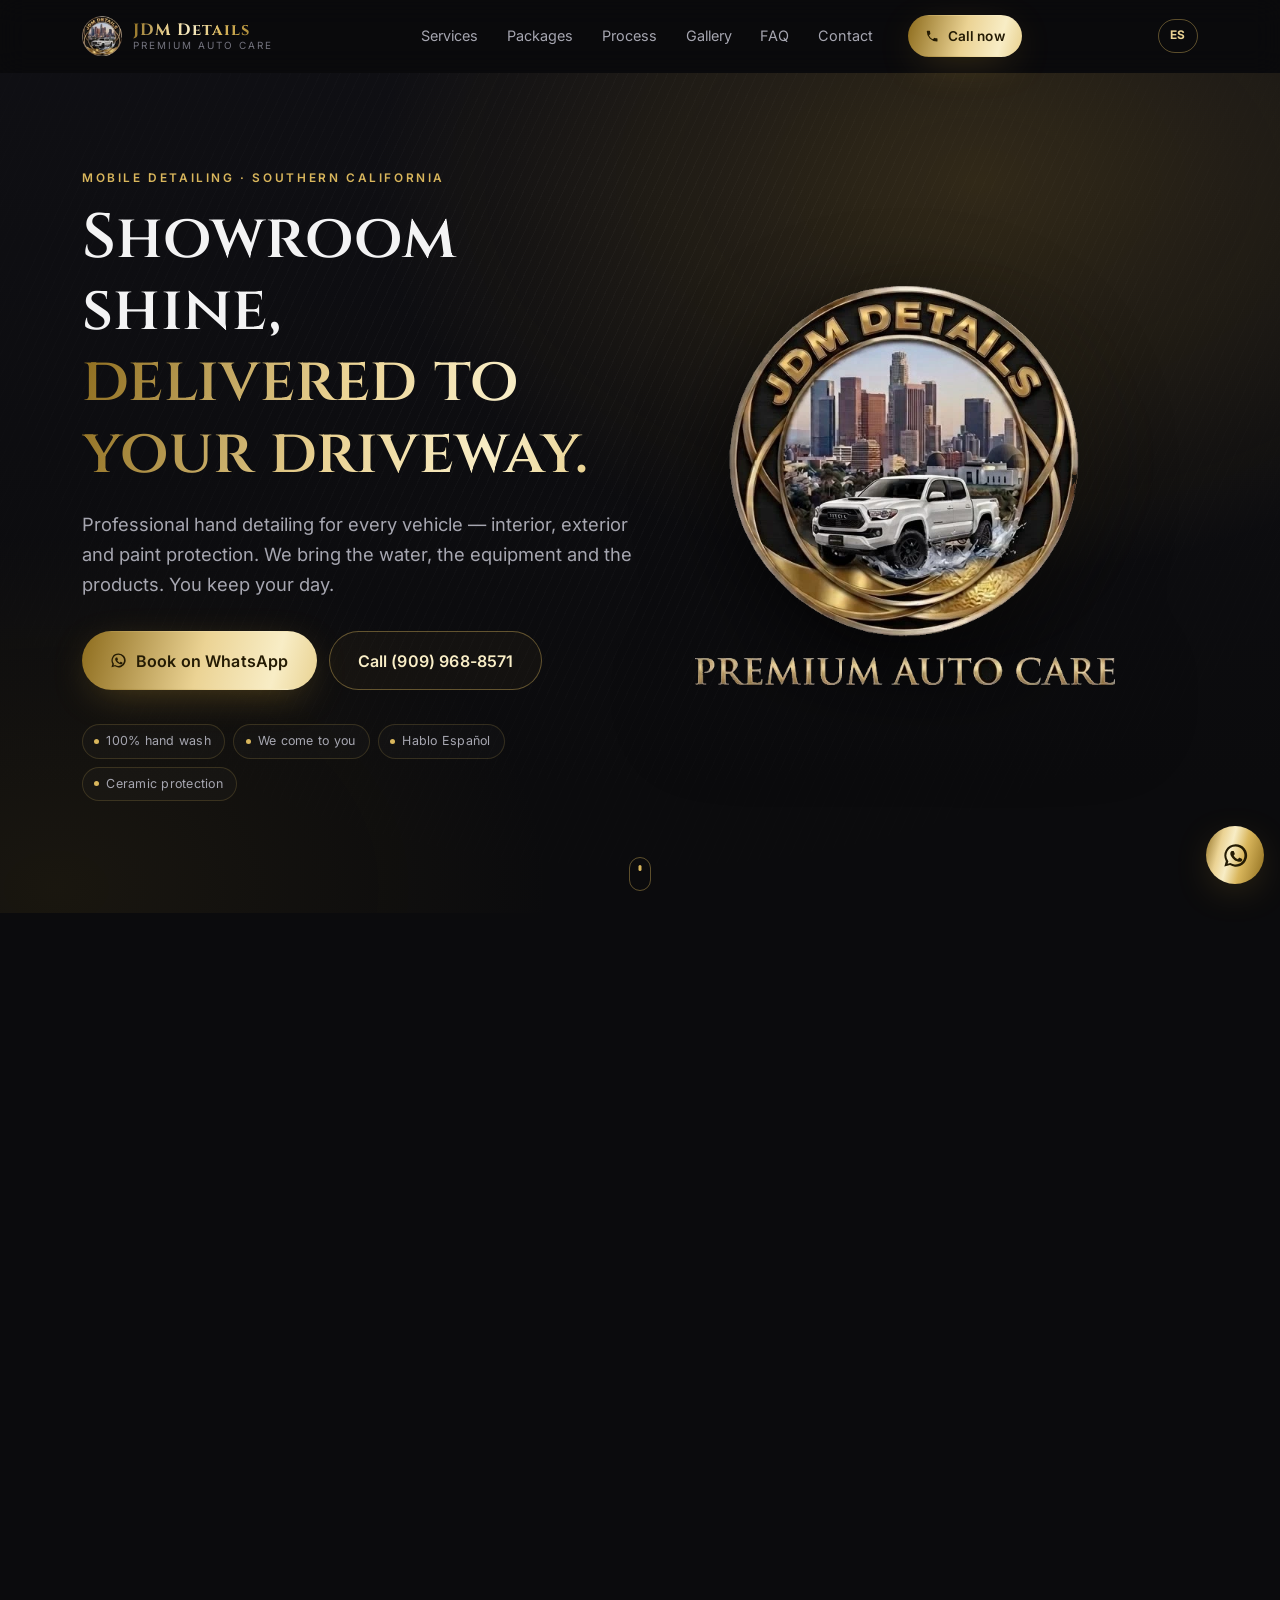
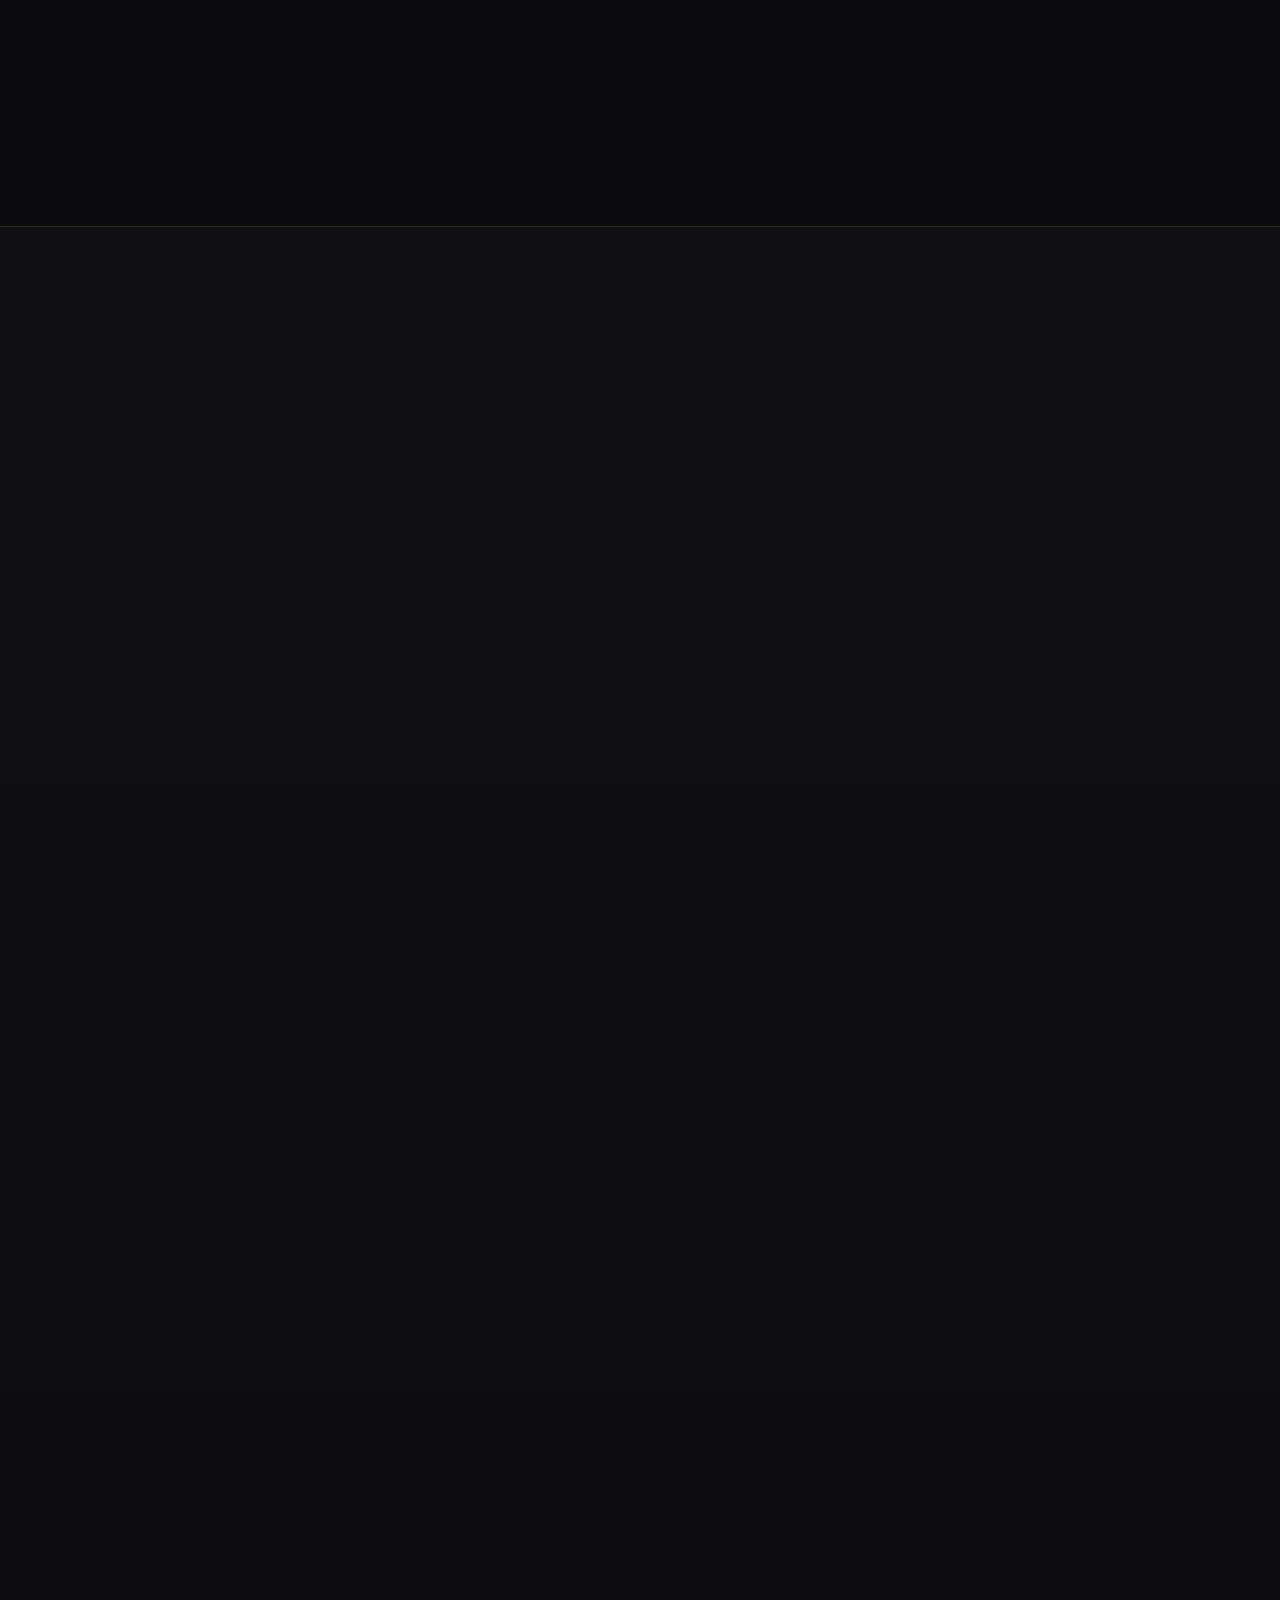
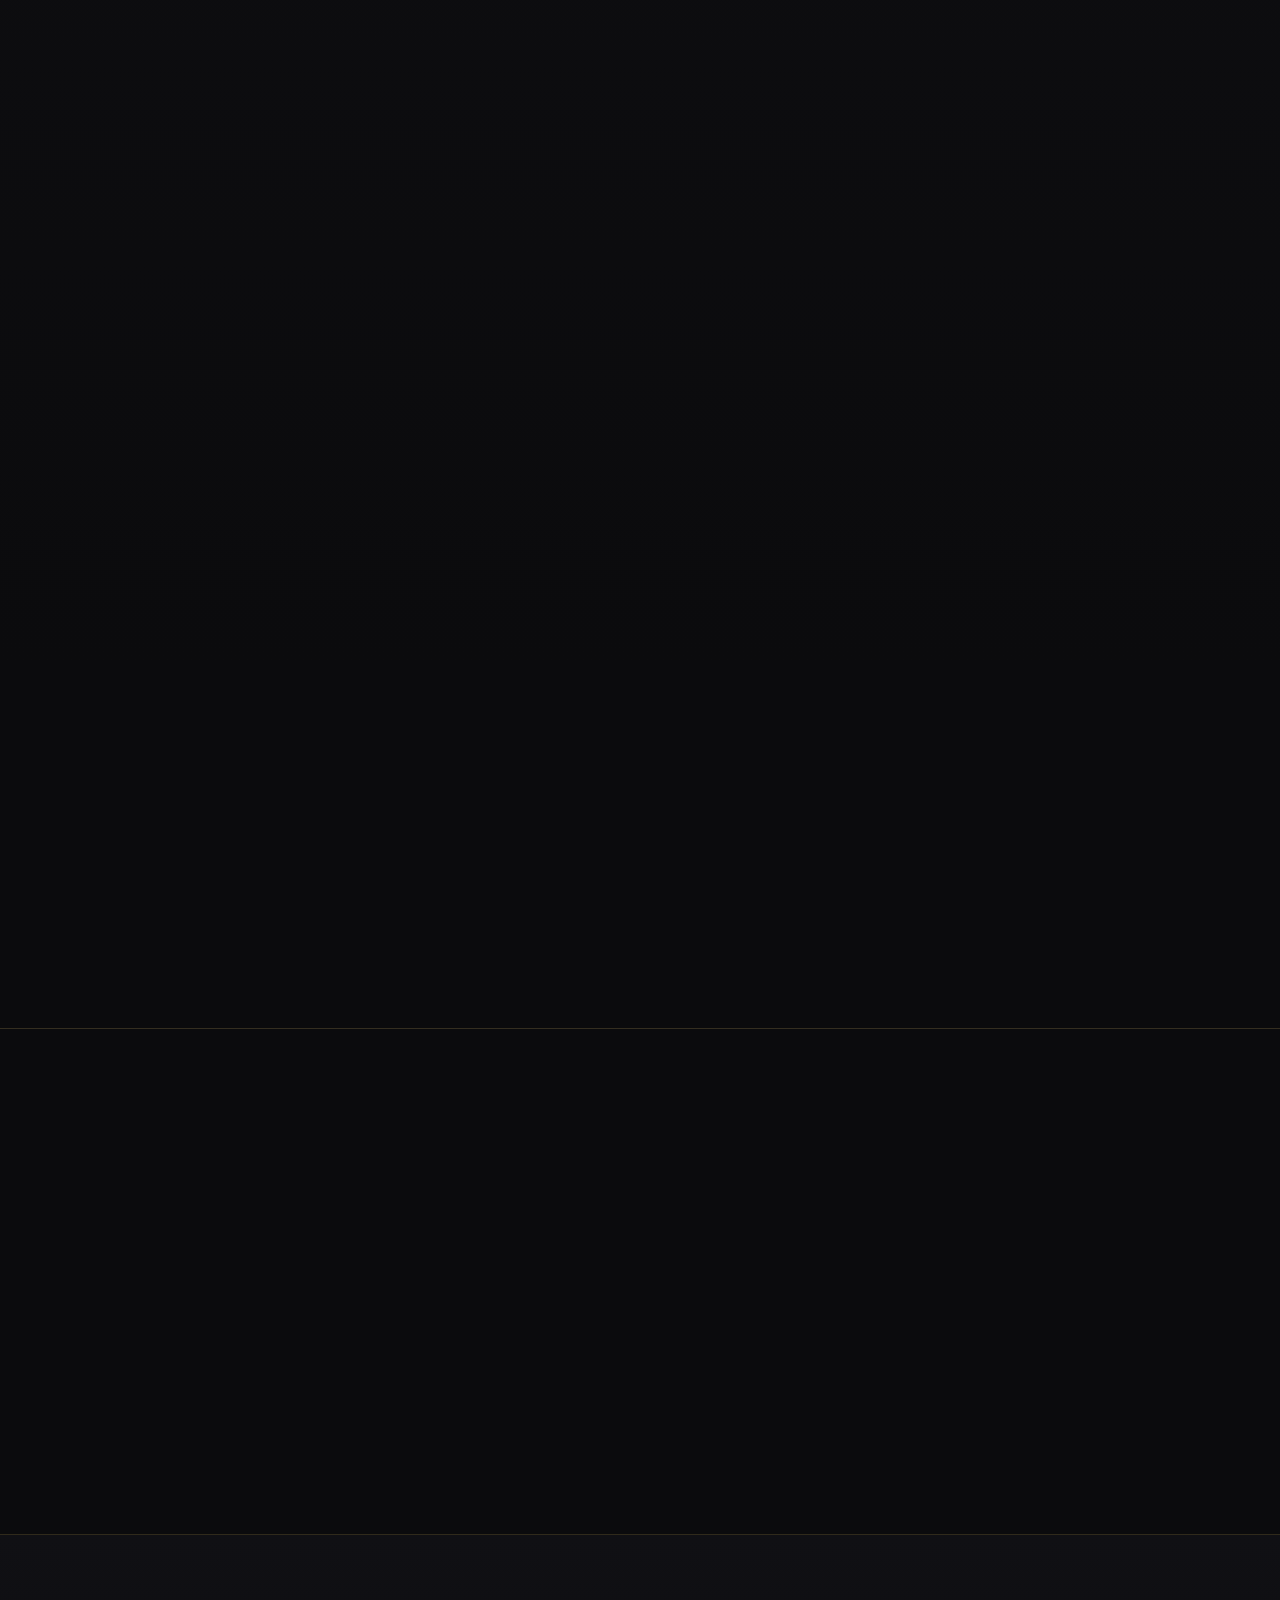
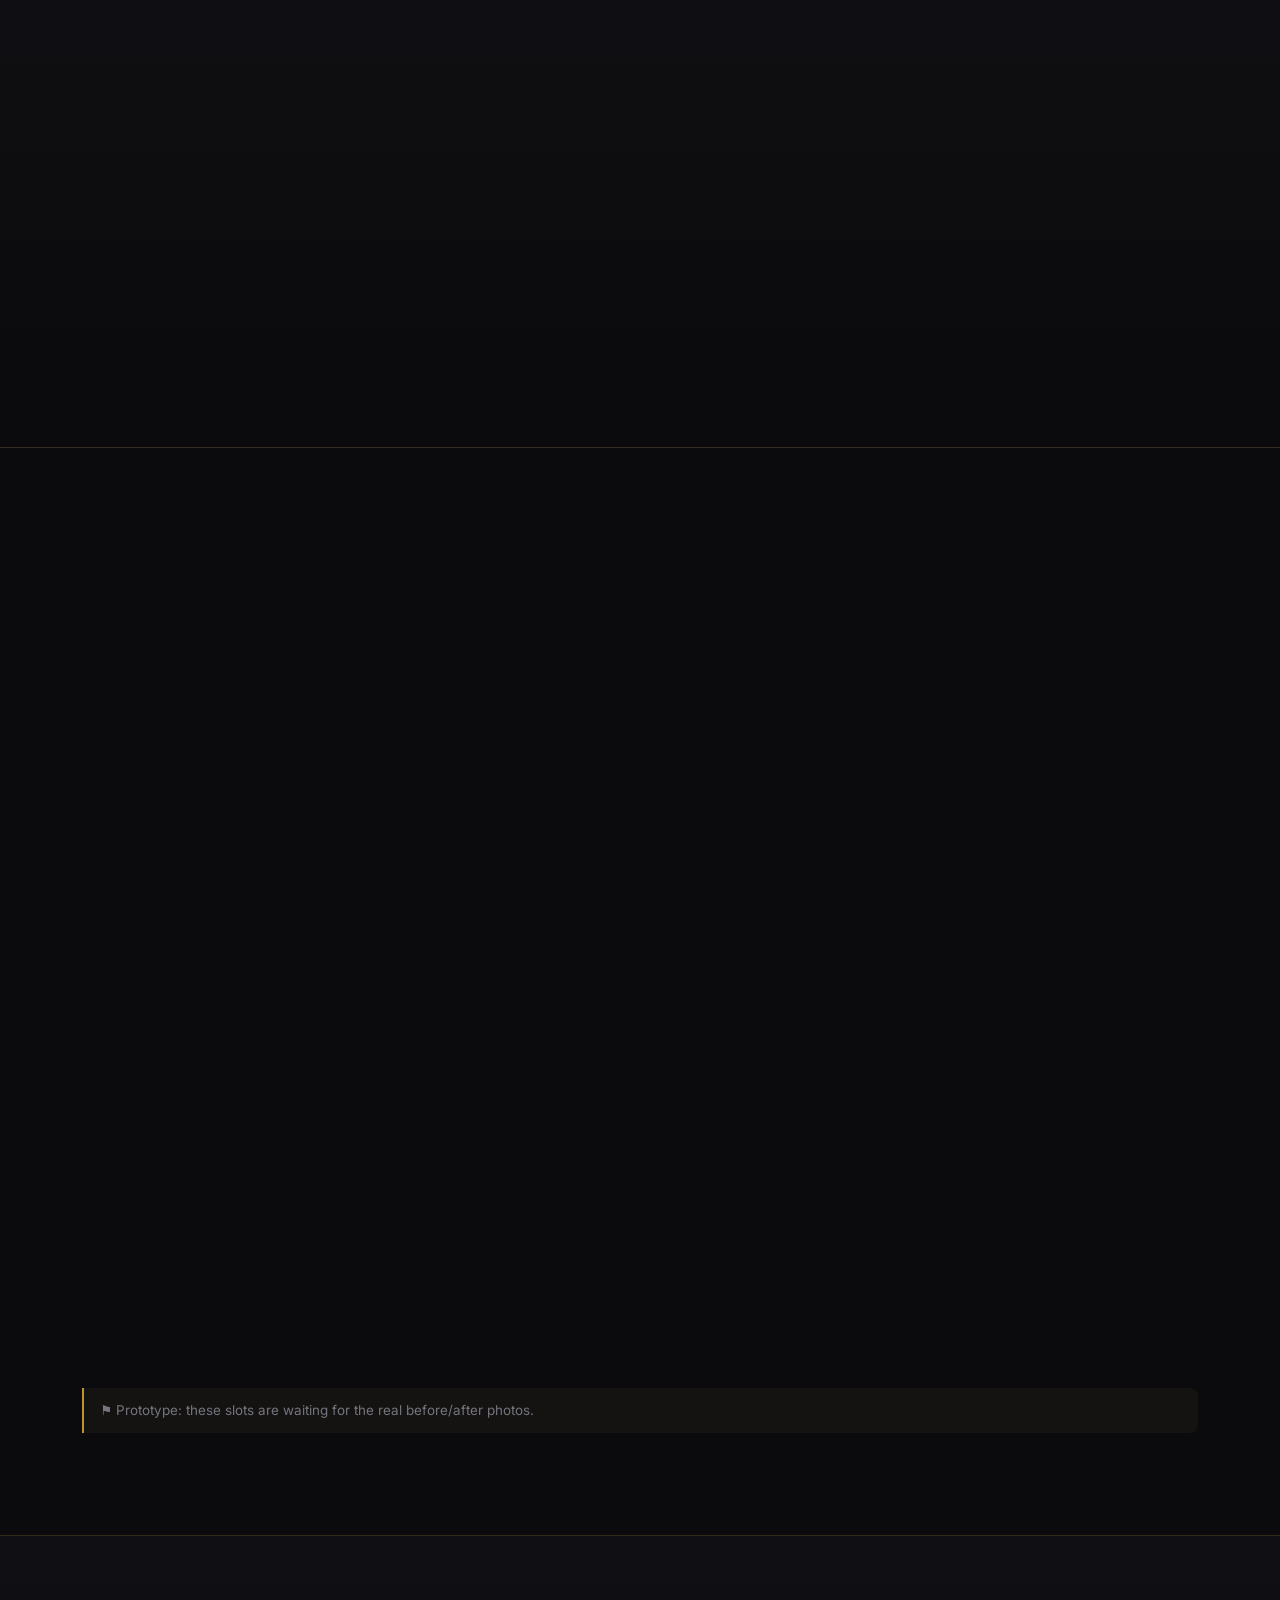
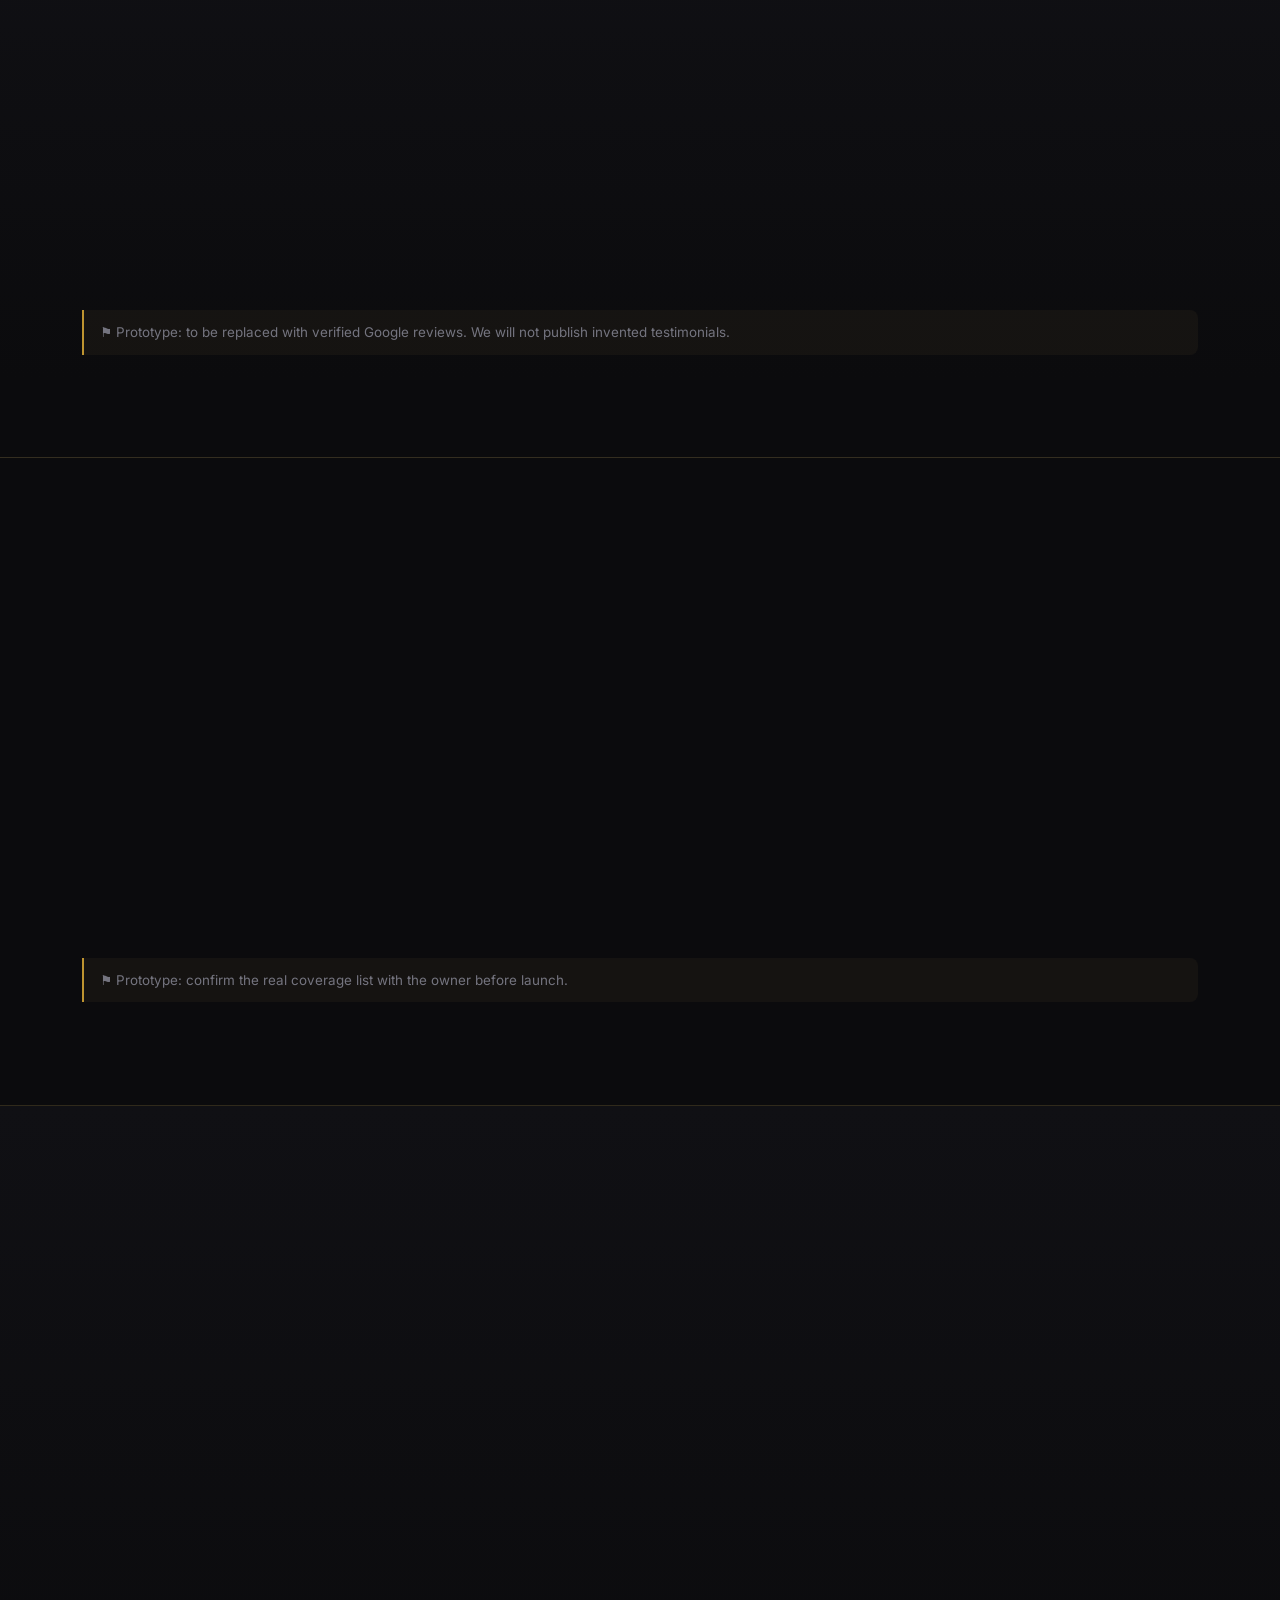
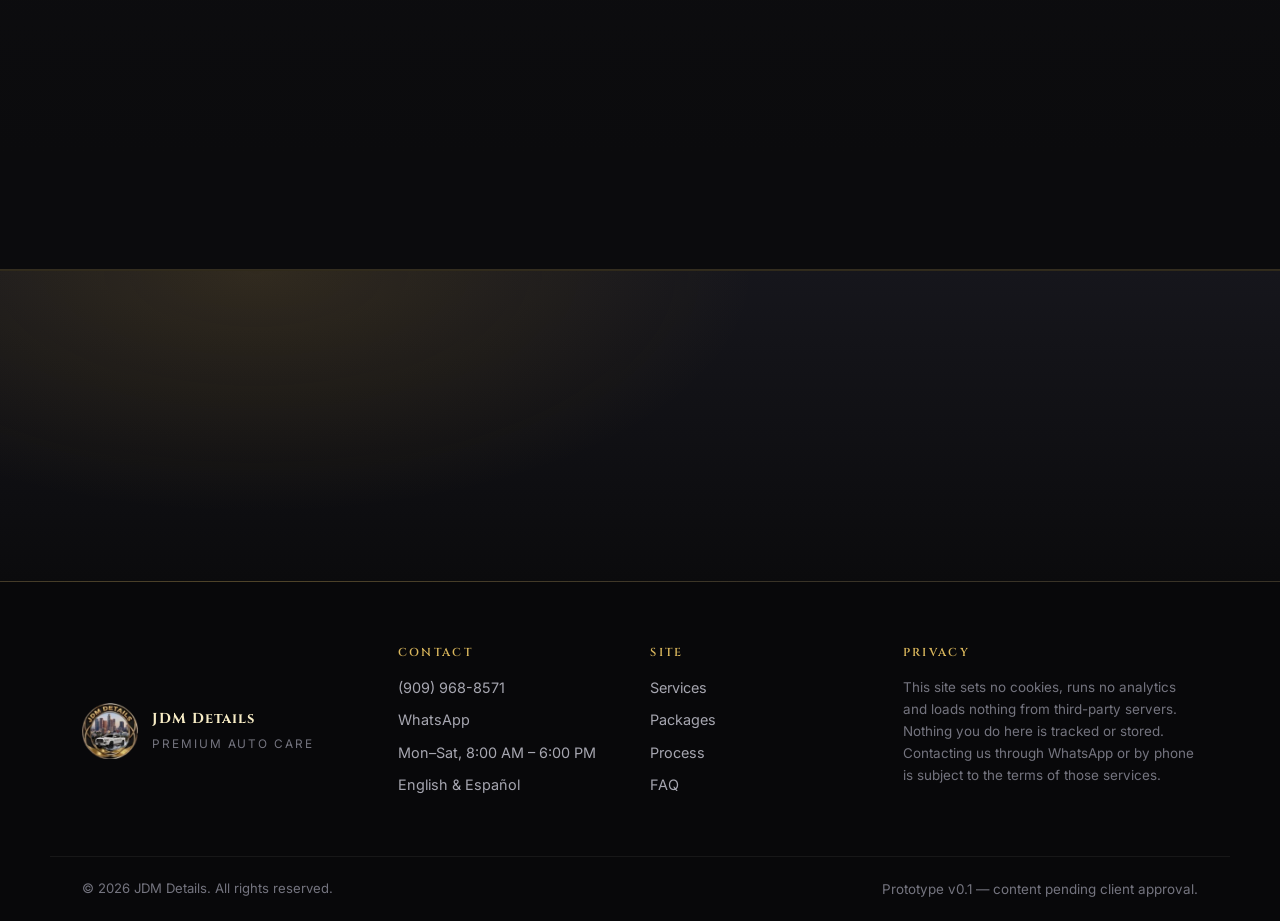
==== commit 7122fd96: "feat: prototipo en archivo unico + reunion semanal + precio cerrado Prototipo empaquetado - tools/bu" ====
--- a/index.html
+++ b/index.html
@@ -23,15 +23,15 @@
 <meta property="og:image:alt" content="JDM Details — Premium Auto Care">
 <meta name="twitter:card" content="summary_large_image">
 
-<link rel="icon" href="/favicon.ico" sizes="any">
-<link rel="icon" href="/assets/img/favicon-32.png" type="image/png" sizes="32x32">
-<link rel="apple-touch-icon" href="/assets/img/apple-touch-icon.png">
-<link rel="manifest" href="/site.webmanifest">
-
-<link rel="preload" href="/assets/fonts/cinzel-latin.woff2" as="font" type="font/woff2" crossorigin>
-<link rel="preload" href="/assets/fonts/inter-latin.woff2" as="font" type="font/woff2" crossorigin>
-<link rel="stylesheet" href="/assets/css/styles.css">
-<script src="/assets/js/main.js" defer></script>
+<link rel="icon" href="favicon.ico" sizes="any">
+<link rel="icon" href="assets/img/favicon-32.png" type="image/png" sizes="32x32">
+<link rel="apple-touch-icon" href="assets/img/apple-touch-icon.png">
+<link rel="manifest" href="site.webmanifest">
+
+<link rel="preload" href="assets/fonts/cinzel-latin.woff2" as="font" type="font/woff2" crossorigin>
+<link rel="preload" href="assets/fonts/inter-latin.woff2" as="font" type="font/woff2" crossorigin>
+<link rel="stylesheet" href="assets/css/styles.css">
+<script src="assets/js/main.js" defer></script>
 </head>
 <body>
 
@@ -42,8 +42,8 @@
   <div class="container header-inner">
     <a class="brand" href="#top" aria-label="JDM Details — Premium Auto Care">
       <picture>
-        <source srcset="/assets/img/logo-emblem.webp" type="image/webp">
-        <img src="/assets/img/logo-emblem.png" alt="" width="512" height="512" class="brand-mark" decoding="async">
+        <source srcset="assets/img/logo-emblem-128.webp" type="image/webp">
+        <img src="assets/img/logo-emblem-128.png" alt="" width="128" height="128" class="brand-mark" decoding="async">
       </picture>
       <span class="brand-text">
         <strong>JDM Details</strong>
@@ -115,8 +115,8 @@
     <div class="hero-logo">
       <div class="logo-glow" aria-hidden="true"></div>
       <picture>
-        <source srcset="/assets/img/logo-lockup.webp" type="image/webp">
-        <img src="/assets/img/logo-lockup.png" alt="JDM Details — Premium Auto Care" width="560" height="532" fetchpriority="high" decoding="async">
+        <source srcset="assets/img/logo-lockup.webp" type="image/webp">
+        <img src="assets/img/logo-lockup.png" alt="JDM Details — Premium Auto Care" width="560" height="532" fetchpriority="high" decoding="async">
       </picture>
     </div>
   </div>
@@ -487,8 +487,8 @@
   <div class="container footer-grid">
     <div class="footer-brand">
       <picture>
-        <source srcset="/assets/img/logo-emblem.webp" type="image/webp">
-        <img src="/assets/img/logo-emblem.png" alt="" width="512" height="512" loading="lazy" decoding="async">
+        <source srcset="assets/img/logo-emblem-128.webp" type="image/webp">
+        <img src="assets/img/logo-emblem-128.png" alt="" width="128" height="128" loading="lazy" decoding="async">
       </picture>
       <p><strong>JDM Details</strong><br><span data-i18n="brand.tagline">Premium Auto Care</span></p>
     </div>
--- a/assets/css/styles.css
+++ b/assets/css/styles.css
@@ -9,7 +9,7 @@
   font-style: normal;
   font-weight: 400 900;
   font-display: swap;
-  src: url('/assets/fonts/cinzel-latin.woff2') format('woff2');
+  src: url('../fonts/cinzel-latin.woff2') format('woff2');
   unicode-range: U+0000-00FF, U+0131, U+0152-0153, U+02BB-02BC, U+02C6, U+02DA,
     U+02DC, U+0304, U+0308, U+0329, U+2000-206F, U+20AC, U+2122, U+2191, U+2193,
     U+2212, U+2215, U+FEFF, U+FFFD;
@@ -19,7 +19,7 @@
   font-style: normal;
   font-weight: 400 900;
   font-display: swap;
-  src: url('/assets/fonts/cinzel-latin-ext.woff2') format('woff2');
+  src: url('../fonts/cinzel-latin-ext.woff2') format('woff2');
   unicode-range: U+0100-02BA, U+02BD-02C5, U+02C7-02CC, U+02CE-02D7, U+02DD-02FF,
     U+0304, U+0308, U+0329, U+1D00-1DBF, U+1E00-1E9F, U+1EF2-1EFF, U+2020,
     U+20A0-20AB, U+20AD-20C0, U+2113, U+2C60-2C7F, U+A720-A7FF;
@@ -29,7 +29,7 @@
   font-style: normal;
   font-weight: 100 900;
   font-display: swap;
-  src: url('/assets/fonts/inter-latin.woff2') format('woff2');
+  src: url('../fonts/inter-latin.woff2') format('woff2');
   unicode-range: U+0000-00FF, U+0131, U+0152-0153, U+02BB-02BC, U+02C6, U+02DA,
     U+02DC, U+0304, U+0308, U+0329, U+2000-206F, U+20AC, U+2122, U+2191, U+2193,
     U+2212, U+2215, U+FEFF, U+FFFD;
@@ -39,7 +39,7 @@
   font-style: normal;
   font-weight: 100 900;
   font-display: swap;
-  src: url('/assets/fonts/inter-latin-ext.woff2') format('woff2');
+  src: url('../fonts/inter-latin-ext.woff2') format('woff2');
   unicode-range: U+0100-02BA, U+02BD-02C5, U+02C7-02CC, U+02CE-02D7, U+02DD-02FF,
     U+0304, U+0308, U+0329, U+1D00-1DBF, U+1E00-1E9F, U+1EF2-1EFF, U+2020,
     U+20A0-20AB, U+20AD-20C0, U+2113, U+2C60-2C7F, U+A720-A7FF;
